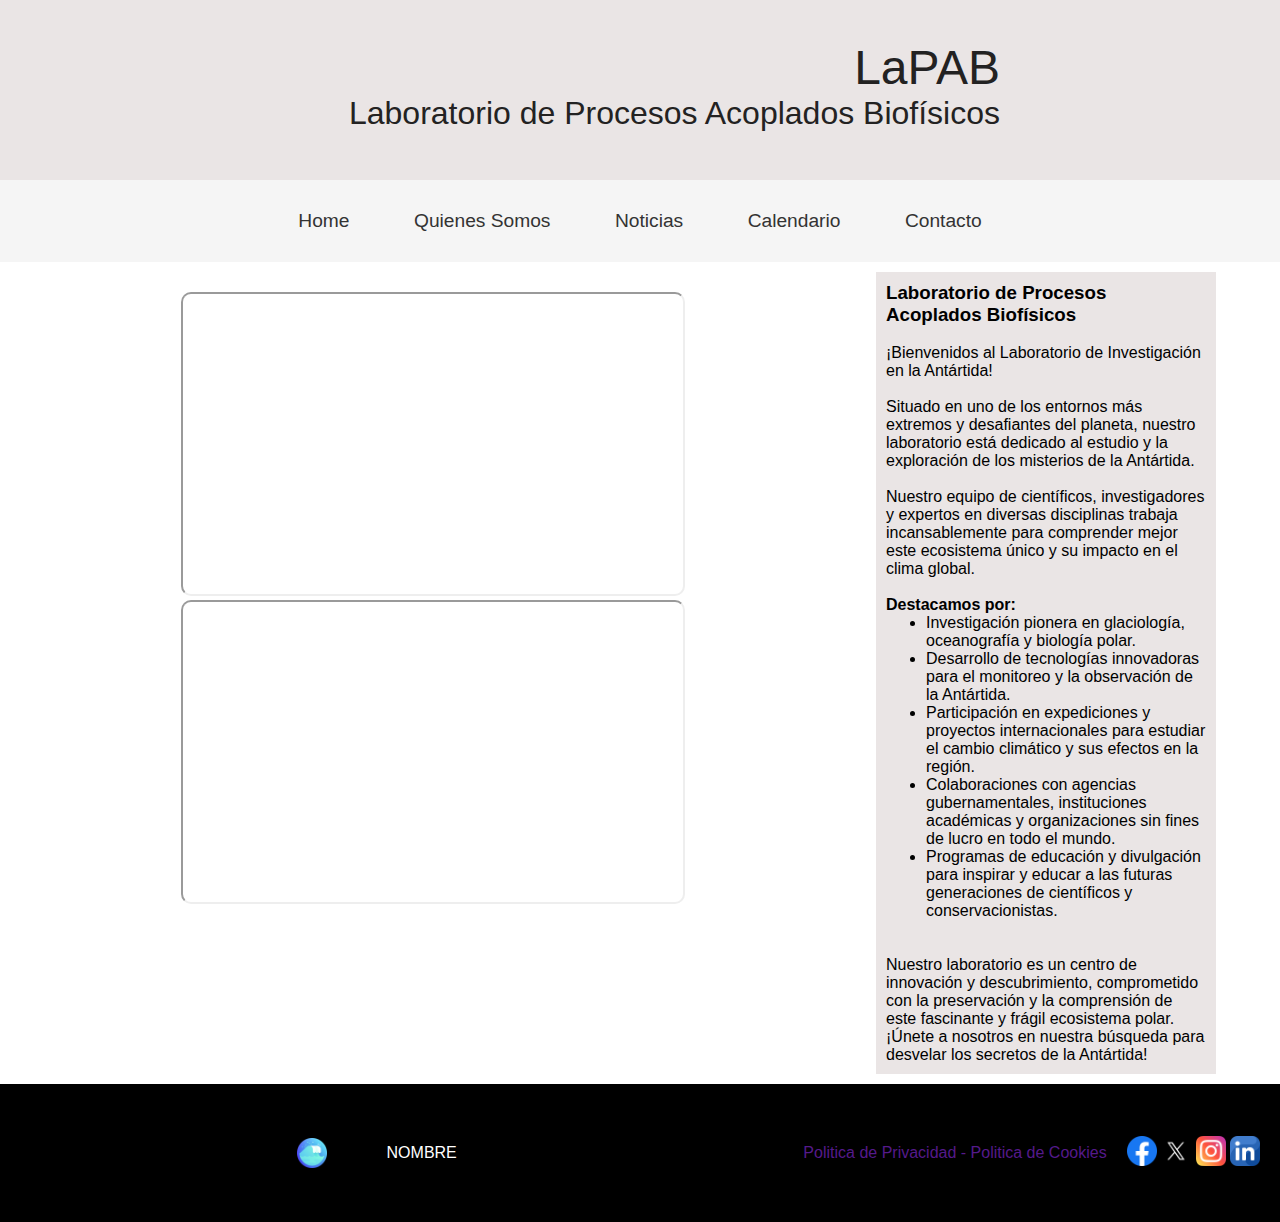
==== index.html @ 365d5af1 "Actualización general -Javier" ====
<!DOCTYPE html>
<html lang="en">
    <head>
        <meta charset="UTF-8">
        <meta name="viewport" content="width=device-width, initial-scale=1.0">
        <title>LaPAB</title>
        <link rel="stylesheet" href="style.css" type="text/css">
        <script src="js/script.js"></script>
    </head>

    <!--- HEADER (CABECERA DE LA PÁGINA)-->
    <header>
        <h1>LaPAB</h1>
        <h2>Laboratorio de Procesos Acoplados Biofísicos</h2> 
    </header>

   <!--- NAV (MENÚ PRINCIPAL)-->
   <nav>
    <ul>
        <a href="index.html"> <li> Home </li> </a>
        <li><a href="quienes-somos.html" style="text-decoration:none;"> Quienes Somos </a>
            <ul>
                <a href="equipo.html"><li> Equipo </li></a>
                <a href="proyectos.html"><li> Investigación </li></a>
                <a href="equipo.html"><li> Colaboradores </li></a>
            </ul>
        </li>
        
        <a href="noticias.html">
            <li> Noticias </li>
        </a>
        
        <a href="calendario.html">
            <li> Calendario </li>
        </a>
        <a href="contacto.html">
            <li> Contacto </li>
        </a>
    </ul>
</nav>
    
    

<!--- BODY (CUERPO DE LA PÁGINA)-->
<body class="body-index">
    
    <section>
        <!-- <div class="table">
            <h2>Calendario de eventos</h2>
            <table class="table">
                <thead>
                    <tr>
                    <th>Fecha</th>
                    <th>Evento</th>
                    <th>Lugar</th>
                    </tr>
                </thead>
                <tbody>
                    <tr>
                    <td>9 – 11 Abril</td>
                    <td>Workshop Marine Heit Weight (Olas de Calor Marinas)</td>
                    <td>Concepción</td>
                    </tr>
                    <tr>
                    <td>27 - 31 Mayo</td>
                    <td>Congreso de Ciencias del Mar</td>
                    <td>Concepción</td>
                    </tr>
                    <tr>
                    <td>19 - 23 Agosto</td>
                    <td><a href="https://scar.org/">SCAR Scientific Committee on Antarctic Research</a></td>
                    <td>Pucón</td>
                    </tr>
                </tbody>
                <table>
            </div> -->
            <div class="maps">
            <iframe src="https://www.google.com/maps/embed?pb=!1m18!1m12!1m3!1d102198.27342659904!2d-73.18893339074833!3d-36.82580292837229!2m3!1f0!2f0!3f0!3m2!1i1024!2i768!4f13.1!3m3!1m2!1s0x9669b5cdd2bbc63b%3A0x44cb37b752212698!2zQ29uY2VwY2nDs24sIELDrW8gQsOtbywgQ2hpbGU!5e0!3m2!1ses!2ses!4v1713775923400!5m2!1ses!2ses" allowfullscreen="" loading="lazy" referrerpolicy="no-referrer-when-downgrade"></iframe>
            <iframe src="https://www.google.com/maps/embed?pb=!1m18!1m12!1m3!1d49413.52386374597!2d-72.00037989777486!3d-39.28042034078509!2m3!1f0!2f0!3f0!3m2!1i1024!2i768!4f13.1!3m3!1m2!1s0x96147f42351988d1%3A0x3c5c238b02dc5935!2zUHVjb24sIFB1Y8OzbiwgQXJhdWNhbsOtYSwgQ2hpbGU!5e0!3m2!1ses!2ses!4v1713775904170!5m2!1ses!2ses" allowfullscreen="" loading="lazy" referrerpolicy="no-referrer-when-downgrade"></iframe>
            </div>
    </section>

    <aside>
        <h3>Laboratorio de Procesos Acoplados Biofísicos</h3>
        <br><span>¡Bienvenidos al Laboratorio de Investigación en la Antártida!
        <br><br>Situado en uno de los entornos más extremos y desafiantes del planeta, nuestro laboratorio está dedicado al estudio y la exploración de los misterios de la Antártida.
        <br><br>Nuestro equipo de científicos, investigadores y expertos en diversas disciplinas trabaja incansablemente para comprender mejor este ecosistema único y su impacto en el clima global.
        <br><br><strong>Destacamos por:</strong>
        <ul>
            <li>Investigación pionera en glaciología, oceanografía y biología polar.</li>
            <li>Desarrollo de tecnologías innovadoras para el monitoreo y la observación de la Antártida.</li>
            <li>Participación en expediciones y proyectos internacionales para estudiar el cambio climático y sus efectos en la región.</li>
            <li>Colaboraciones con agencias gubernamentales, instituciones académicas y organizaciones sin fines de lucro en todo el mundo.</li>
            <li>Programas de educación y divulgación para inspirar y educar a las futuras generaciones de científicos y conservacionistas.</li>
        </ul>
        <br><br>Nuestro laboratorio es un centro de innovación y descubrimiento, comprometido con la preservación 
        y la comprensión de este fascinante y frágil ecosistema polar. ¡Únete a nosotros en nuestra búsqueda para desvelar los secretos de la Antártida!</span>
    </aside>
</body>

    

    <!--- FOOTER (PIE DE PÁGINA)-->
    <footer>
        <div class="footer-logo">
            <img src="img/iconos footer/wave_4790145.png" alt="Logo"> 
            <p>NOMBRE</p>
        </div>
        <div class="footer-links">
            <a href="">Politica de Privacidad -</a>
            <a href="">Politica de Cookies</a>
        </div>
        <div class="footer-social">
            <a href=""><img src="img/iconos footer/facebook_5968764.png" alt="Facebook"></a>
            <a href=""><img src="img/iconos footer/twitter_5969020.png" alt="Twitter"></a>
            <a href=""><img src="img/iconos footer/instagram_2111463.png" alt="Instagram"></a>
            <a href=""><img src="img/iconos footer/linkedin_2504923.png" alt="LinkedIn"></a>
        </div>
    </footer>
</html>
---- style.css ----
*{
    font-family: "Roboto", sans-serif;
}
@import url('https://fonts.googleapis.com/css2?family=Roboto:ital,wght@0,100;0,300;0,400;0,500;0,700;0,900;1,100;1,300;1,400;1,500;1,700;1,900&display=swap');

a {
    text-decoration: none;
}

.titulo{
    color: white;
}
body{
    margin: 0;
    text-align: center;
}

body *{
    margin: auto;
}

body p{
    margin:50px;
}

.entrada p{
    margin:5px;
    background-color: rgba(255, 255, 255, 0.5);
    text-align: center;
}



header {
    font-family: "Roboto", sans-serif;
    text-align: right;
    min-height: 100px;
    padding: 40px;
    background-color: rgb(234, 229, 229)
    /* background-image: url(img/noticias-img/foca.jpg);
    background-attachment: fixed;
    background-repeat: no-repeat;
    background-size: 100% 100%; */
}

header h1, header h2, header h3{
    margin-right: 20%;
    color: rgb(35, 34, 34);
}

header h1{
    font-weight: 300;
    font-size: 3em;
}

header h2{
    font-weight: 250;
    font-size: 2em;
}

nav {
    background-color: #f5f5f5; /* Color de fondo principal - neutro */
    text-align: center;
    width: 100%;
    position: relative;
    bottom: 0;
    font-family: Arial, sans-serif; /* Fuente neutral */
    position: sticky;
    top: 0;
}

nav ul {
    list-style-type: none;
    margin: 0;
    padding: 0;
}

nav ul li {
    padding: 10px;
    display: inline-block;
    margin: 20px;
    font-size: 1.2em; /* Aumento de tamaño de fuente */
    color: #333; /* Color de texto - neutro */
    position: relative;
    transition: all 0.3s ease; /* Transición suave */
}

nav ul li a {
    text-decoration: none;
    color: inherit; /* Hereda el color del padre */
}

nav ul li:hover {
    font-size: 1.3em; /* Tamaño de fuente aumentado en hover */
    background-color: #ddd; /* Color de fondo en hover - neutro */
}

nav ul li ul {
    display: none;
    position: absolute;
    background-color: #f0f0f0; /* Color de fondo del submenú - neutro */
    padding: 10px 0; /* Espacio interno del submenú */
    border-radius: 0 0 5px 5px; /* Bordes redondeados en la parte inferior */
}

nav ul li ul li, nav ul li ul li:hover {
    font-size: 1em; /* Tamaño de fuente del submenú */
    margin: 2px 0px 2px 0px;
}

nav ul li:hover ul {
    display: block
}


.img-noticias{
    background-image: url(../img/noticias-img/fondo-noticias.jpeg);
    background-size: cover;
    background-attachment: fixed;
    background-repeat: no-repeat;
}



.body-index{
    background-image: url(img/sea-blue-sky-background.jpg);
    background-size: cover;
    background-attachment: fixed;
    background-repeat: no-repeat;
}

.body-index aside {
    text-align: left;
    list-style-type: circle;
    background-color:  rgba(255, 255, 255, 0.5);
    float: right;
    margin: 10px;
    margin-right: 5%;
    padding: 10px;
    vertical-align: top;
    width: 25%;
    background-color:rgb(234, 229, 229);
}

.body-index section{
    margin: 10px;
    width: 60%;
    display: inline-block;
    overflow: hidden;
}

section {
    background-color: rgba(255, 255, 255, 0.5);
    display: inline-block;
    width: 60%;
    margin: 10px;
    padding: 10px;
}



footer {
    background-color: black;
    color: white;
    padding: 10px;
    display: flex;
    justify-content: space-between;
    align-items: center;
    bottom: 0;
    width: 100%;
}
.footer-logo {
    display: flex;
    align-items: center;
}
.footer-logo img{
    max-width: 30px; 
    height: auto;
    margin-right: 10px;
}

.footer-links{
    margin: 0 10px;
    color: white;
    text-decoration: none;
}
.footer-social{
    margin-left: 10px;
    margin-right: 30px;
}
.footer-social a img{
    max-width: 30px;
    height: auto;
   
}




/*Página de calendario*/

.table{
    text-align: center;
    margin: auto;
    font-family: "Roboto", sans-serif;
}

.table h2{
    font-size: 48px;
}

.table table {
    width: 100%;
    border-collapse: collapse;
    margin-bottom: 50px;
    height: 200px;
    width: 800px;
  }
.table th, td {
    border: 1px solid black;
    padding: 12px;
    font-size: 16px;
    text-align: center;
  }
.table  th {
    background-color: rgba(15, 24, 41, 0.904);
    color: white;
    font-size: 22px;
  }

.table a{
    color: black;
}

.table a:hover{
    color: rgba(15, 24, 41, 0.904);
}

.maps{
    display: inline-block;
    justify-content: center;
    margin-top: 10px;
    margin-bottom: 40px;
  }

.maps iframe {
    height: 300px;
    width: 500px;
    border-radius: 10px;
  }


  @media (max-width: 800px) {

    aside{
        display: none; 
    }

    #div-2{
        width: 90vw; 
    }

    #div-3{
        min-width: 300px; 
    }

}
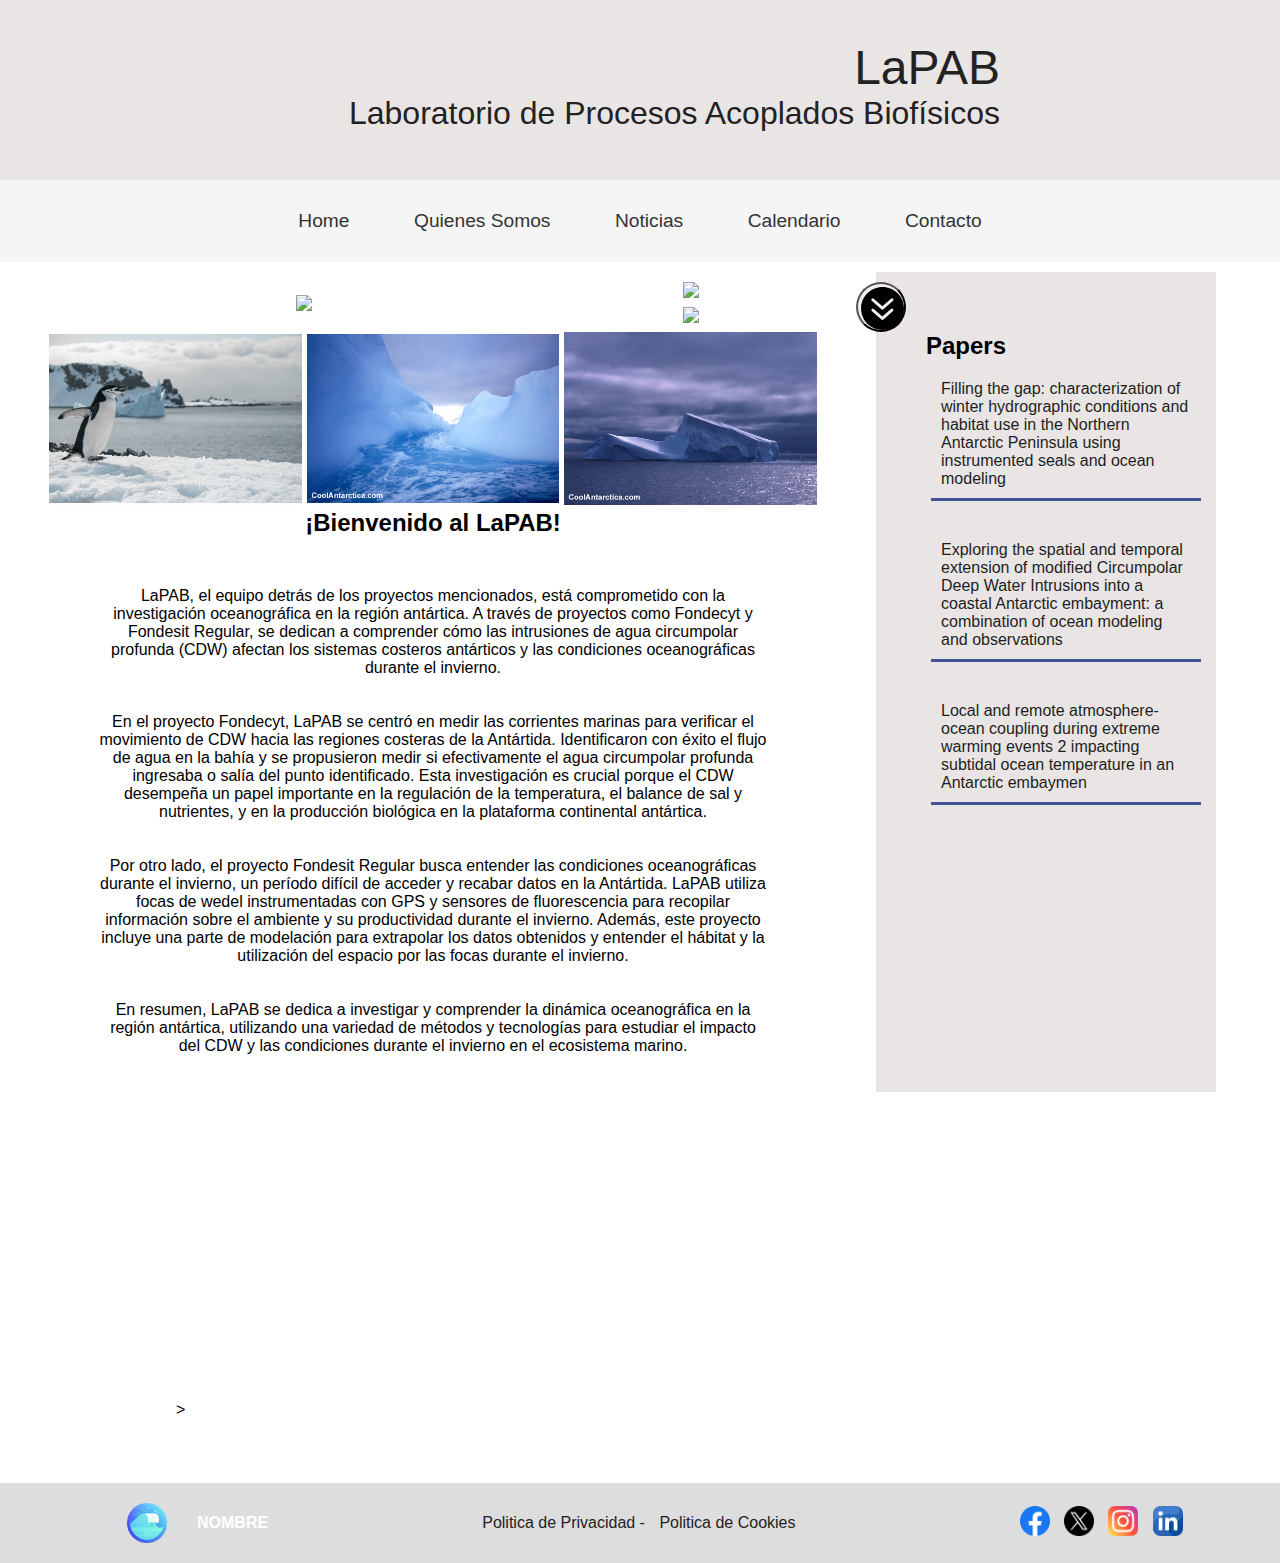
==== commit 0e7011be: "Update Javascript + galeria" ====
--- a/index.html
+++ b/index.html
@@ -6,6 +6,7 @@
         <title>LaPAB</title>
         <link rel="stylesheet" href="style.css" type="text/css">
         <script src="js/script.js"></script>
+        <link rel="shortcut icon" href="img/iconos footer/wave_4790145.png" type="image/x-icon">
     </head>
 
     <!--- HEADER (CABECERA DE LA PÁGINA)-->
@@ -44,58 +45,60 @@
 <!--- BODY (CUERPO DE LA PÁGINA)-->
 <body class="body-index">
     
-    <section>
-        <!-- <div class="table">
-            <h2>Calendario de eventos</h2>
-            <table class="table">
-                <thead>
-                    <tr>
-                    <th>Fecha</th>
-                    <th>Evento</th>
-                    <th>Lugar</th>
-                    </tr>
-                </thead>
-                <tbody>
-                    <tr>
-                    <td>9 – 11 Abril</td>
-                    <td>Workshop Marine Heit Weight (Olas de Calor Marinas)</td>
-                    <td>Concepción</td>
-                    </tr>
-                    <tr>
-                    <td>27 - 31 Mayo</td>
-                    <td>Congreso de Ciencias del Mar</td>
-                    <td>Concepción</td>
-                    </tr>
-                    <tr>
-                    <td>19 - 23 Agosto</td>
-                    <td><a href="https://scar.org/">SCAR Scientific Committee on Antarctic Research</a></td>
-                    <td>Pucón</td>
-                    </tr>
-                </tbody>
-                <table>
-            </div> -->
+    <section id="main-sec">
+        <div>
+            
+
+            <div id="grid-container">
+                <div class="large"><img src="img/noticias-img/Científicos-Antartica.png"></div>
+                <div><img src="img/antartica-1.jpg"></div>
+                <div><img src="img/antartica-2.jpg"></div>
+                <div><img src="img/antartica-3.jpg"></div>
+                <div><img src="img/antartica-4.jpg"></div>
+                <div><img src="img/antartica-5.jpg"></div>
+            </div>
+
+
+            <h2>¡Bienvenido al LaPAB!</h2>
+            <p>
+                LaPAB, el equipo detrás de los proyectos mencionados, está comprometido con la investigación oceanográfica en la región antártica. A través de proyectos como Fondecyt y Fondesit Regular, se dedican a comprender cómo las intrusiones de agua circumpolar profunda (CDW) afectan los sistemas costeros antárticos y las condiciones oceanográficas durante el invierno.
+                <br><br><br>
+                En el proyecto Fondecyt, LaPAB se centró en medir las corrientes marinas para verificar el movimiento de CDW hacia las regiones costeras de la Antártida. Identificaron con éxito el flujo de agua en la bahía y se propusieron medir si efectivamente el agua circumpolar profunda ingresaba o salía del punto identificado. Esta investigación es crucial porque el CDW desempeña un papel importante en la regulación de la temperatura, el balance de sal y nutrientes, y en la producción biológica en la plataforma continental antártica.
+                <br><br><br>
+                Por otro lado, el proyecto Fondesit Regular busca entender las condiciones oceanográficas durante el invierno, un período difícil de acceder y recabar datos en la Antártida. LaPAB utiliza focas de wedel instrumentadas con GPS y sensores de fluorescencia para recopilar información sobre el ambiente y su productividad durante el invierno. Además, este proyecto incluye una parte de modelación para extrapolar los datos obtenidos y entender el hábitat y la utilización del espacio por las focas durante el invierno.
+                <br><br><br>
+                En resumen, LaPAB se dedica a investigar y comprender la dinámica oceanográfica en la región antártica, utilizando una variedad de métodos y tecnologías para estudiar el impacto del CDW y las condiciones durante el invierno en el ecosistema marino. 
+            </p>
+        </div>>
             <div class="maps">
-            <iframe src="https://www.google.com/maps/embed?pb=!1m18!1m12!1m3!1d102198.27342659904!2d-73.18893339074833!3d-36.82580292837229!2m3!1f0!2f0!3f0!3m2!1i1024!2i768!4f13.1!3m3!1m2!1s0x9669b5cdd2bbc63b%3A0x44cb37b752212698!2zQ29uY2VwY2nDs24sIELDrW8gQsOtbywgQ2hpbGU!5e0!3m2!1ses!2ses!4v1713775923400!5m2!1ses!2ses" allowfullscreen="" loading="lazy" referrerpolicy="no-referrer-when-downgrade"></iframe>
-            <iframe src="https://www.google.com/maps/embed?pb=!1m18!1m12!1m3!1d49413.52386374597!2d-72.00037989777486!3d-39.28042034078509!2m3!1f0!2f0!3f0!3m2!1i1024!2i768!4f13.1!3m3!1m2!1s0x96147f42351988d1%3A0x3c5c238b02dc5935!2zUHVjb24sIFB1Y8OzbiwgQXJhdWNhbsOtYSwgQ2hpbGU!5e0!3m2!1ses!2ses!4v1713775904170!5m2!1ses!2ses" allowfullscreen="" loading="lazy" referrerpolicy="no-referrer-when-downgrade"></iframe>
+                <iframe src="https://www.google.com/maps/embed?pb=!1m24!1m12!1m3!1d6127.770297806112!2d-73.24916250176808!3d-39.83199264526274!2m3!1f0!2f0!3f0!3m2!1i1024!2i768!4f13.1!4m9!3e2!4m3!3m2!1d-39.832808299999996!2d-73.24437739999999!4m3!3m2!1d-39.8329236!2d-73.2450855!5e0!3m2!1ses!2scl!4v1714001744745!5m2!1ses!2scl" width="600" height="450" style="border:0;" allowfullscreen="" loading="lazy" referrerpolicy="no-referrer-when-downgrade"></iframe>
+            
             </div>
     </section>
 
     <aside>
-        <h3>Laboratorio de Procesos Acoplados Biofísicos</h3>
-        <br><span>¡Bienvenidos al Laboratorio de Investigación en la Antártida!
-        <br><br>Situado en uno de los entornos más extremos y desafiantes del planeta, nuestro laboratorio está dedicado al estudio y la exploración de los misterios de la Antártida.
-        <br><br>Nuestro equipo de científicos, investigadores y expertos en diversas disciplinas trabaja incansablemente para comprender mejor este ecosistema único y su impacto en el clima global.
-        <br><br><strong>Destacamos por:</strong>
-        <ul>
-            <li>Investigación pionera en glaciología, oceanografía y biología polar.</li>
-            <li>Desarrollo de tecnologías innovadoras para el monitoreo y la observación de la Antártida.</li>
-            <li>Participación en expediciones y proyectos internacionales para estudiar el cambio climático y sus efectos en la región.</li>
-            <li>Colaboraciones con agencias gubernamentales, instituciones académicas y organizaciones sin fines de lucro en todo el mundo.</li>
-            <li>Programas de educación y divulgación para inspirar y educar a las futuras generaciones de científicos y conservacionistas.</li>
+        
+        <button id="button-show" > </button>
+        <div id="mostrar" style="display:inline-block">
+            
+        
+        
+    
+        
+        <ul class="papers">
+            <h2>Papers</h2>
+            <li><a href="papers/abstract2017_INI_eng.pdf"> Filling the gap: characterization of winter hydrographic 
+                conditions and habitat use in the Northern Antarctic Peninsula 
+                using instrumented seals and ocean modeling </a></li>
+            <li><a href="papers/Abstract_REG_eng_Pinones.pdf"> Exploring the spatial and temporal extension of modified Circumpolar 
+                Deep Water Intrusions into a coastal Antarctic embayment: a 
+                combination of ocean modeling and observations </a></li>
+            <li><a href="papers/SubT_vers_10March24.pdf"> Local and remote atmosphere-ocean coupling during extreme warming events 
+                2 impacting subtidal ocean temperature in an Antarctic embaymen </a></li>
         </ul>
-        <br><br>Nuestro laboratorio es un centro de innovación y descubrimiento, comprometido con la preservación 
-        y la comprensión de este fascinante y frágil ecosistema polar. ¡Únete a nosotros en nuestra búsqueda para desvelar los secretos de la Antártida!</span>
+        </div>
     </aside>
+    
 </body>
 
     
--- a/style.css
+++ b/style.css
@@ -7,6 +7,10 @@
     text-decoration: none;
 }
 
+a:hover{
+    color: rgb(155, 153, 153);
+}
+
 .titulo{
     color: white;
 }
@@ -21,6 +25,23 @@
 
 body p{
     margin:50px;
+}
+
+
+#button-show{
+    text-align: center;
+    border-radius: 90px;
+    margin:auto;
+    width: 50px;
+    height: 50px;
+    background-image: url(img/icon/down-arrow.svg);
+    background-size: cover;
+    background-repeat: no-repeat;
+    background-color: rgb(245, 240, 240);
+    float: left;
+    position: relative;
+    right: 30px;
+ 
 }
 
 .entrada p{
@@ -29,7 +50,42 @@
     text-align: center;
 }
 
-
+#grid-container {
+    display: grid;
+    grid-template-columns: repeat(3, 1fr);
+    grid-template-rows: repeat(3, auto);
+    grid-gap: 5px;
+    overflow: hidden;
+}
+
+#grid-container div {
+    background-color: #fffdfd;
+    text-align: center;
+    color: black;
+}
+
+#grid-container div img{
+    transition: all 0.5s ease 0s;
+}
+
+#grid-container:hover div img{
+    opacity: 0.7;
+   
+}
+
+#grid-container div img:hover{
+    transform: scale(1.1);
+    opacity: 1;
+}
+
+.large {
+    grid-column: span 2;
+    grid-row: span 2;
+}
+
+.large img{
+    height: 100%;
+}
 
 header {
     font-family: "Roboto", sans-serif;
@@ -49,14 +105,33 @@
 }
 
 header h1{
-    font-weight: 300;
+    font-weight: 250;
     font-size: 3em;
 }
 
 header h2{
-    font-weight: 250;
+    font-weight: 200;
     font-size: 2em;
 }
+
+img{
+    max-width: 100%;
+}
+
+.maps{
+    display: inline-block;
+    justify-content: center;
+    margin-top: 10px;
+    margin-bottom: 40px;
+  }
+
+iframe, .maps iframe {
+    height: 300px;
+    width: 500px;
+    border-radius: 10px;
+    max-width: 100%;
+}
+
 
 nav {
     background-color: #f5f5f5; /* Color de fondo principal - neutro */
@@ -130,7 +205,7 @@
 }
 
 .body-index aside {
-    text-align: left;
+
     list-style-type: circle;
     background-color:  rgba(255, 255, 255, 0.5);
     float: right;
@@ -138,7 +213,9 @@
     margin-right: 5%;
     padding: 10px;
     vertical-align: top;
-    width: 25%;
+    max-width: 25%;
+    min-height: 800px;
+    width: auto;
     background-color:rgb(234, 229, 229);
 }
 
@@ -157,44 +234,60 @@
     padding: 10px;
 }
 
-
-
+section#main-sec{
+    width: 60%;
+    max-width: 1000px;
+    background-color: rgba(255, 255, 255, 0.8);
+}
+
+
+/* Estilos del footer */
 footer {
-    background-color: black;
-    color: white;
-    padding: 10px;
+    background-color: #ddd; /* Color de fondo en hover - neutro */
+    color: #fff; /* Texto en color blanco */
+    padding: 20px; /* Aumentado el relleno para más espacio */
     display: flex;
     justify-content: space-between;
     align-items: center;
-    bottom: 0;
     width: 100%;
 }
+
+/* Estilos del logo en el footer */
 .footer-logo {
     display: flex;
     align-items: center;
 }
-.footer-logo img{
-    max-width: 30px; 
+
+.footer-logo img {
+    max-width: 40px;
     height: auto;
+    margin-right: 30px;
+}
+
+.footer-logo p {
+    margin: 0;
+    font-weight: bold; 
+    font-size: 16px;
+}
+
+.footer-links a {
+    color: rgb(35, 34, 34);
+    text-decoration: none;
     margin-right: 10px;
 }
 
-.footer-links{
-    margin: 0 10px;
-    color: white;
-    text-decoration: none;
-}
-.footer-social{
-    margin-left: 10px;
-    margin-right: 30px;
-}
-.footer-social a img{
+.footer-social {
+    margin: auto; 
+}
+
+.footer-social a {
+    margin-right: 10px;
+}
+
+.footer-social a img {
     max-width: 30px;
     height: auto;
-   
-}
-
-
+}
 
 
 /*Página de calendario*/
@@ -236,19 +329,31 @@
     color: rgba(15, 24, 41, 0.904);
 }
 
-.maps{
-    display: inline-block;
-    justify-content: center;
-    margin-top: 10px;
-    margin-bottom: 40px;
-  }
-
-.maps iframe {
-    height: 300px;
-    width: 500px;
-    border-radius: 10px;
-  }
-
+
+
+.papers{
+    display: block;
+    list-style-type: none;
+    text-align: left;
+}
+
+
+.papers li{
+    border-bottom: 3px solid rgb(67, 83, 147);
+    padding: 10px;
+    margin: 10px 5px 30px;
+    
+}
+
+.papers li a{
+    text-decoration: none;
+    color: rgb(29, 30, 30);
+}
+
+.papers li a:hover{
+    text-decoration: none;
+    color: rgb(107, 107, 107);
+}
 
   @media (max-width: 800px) {
 
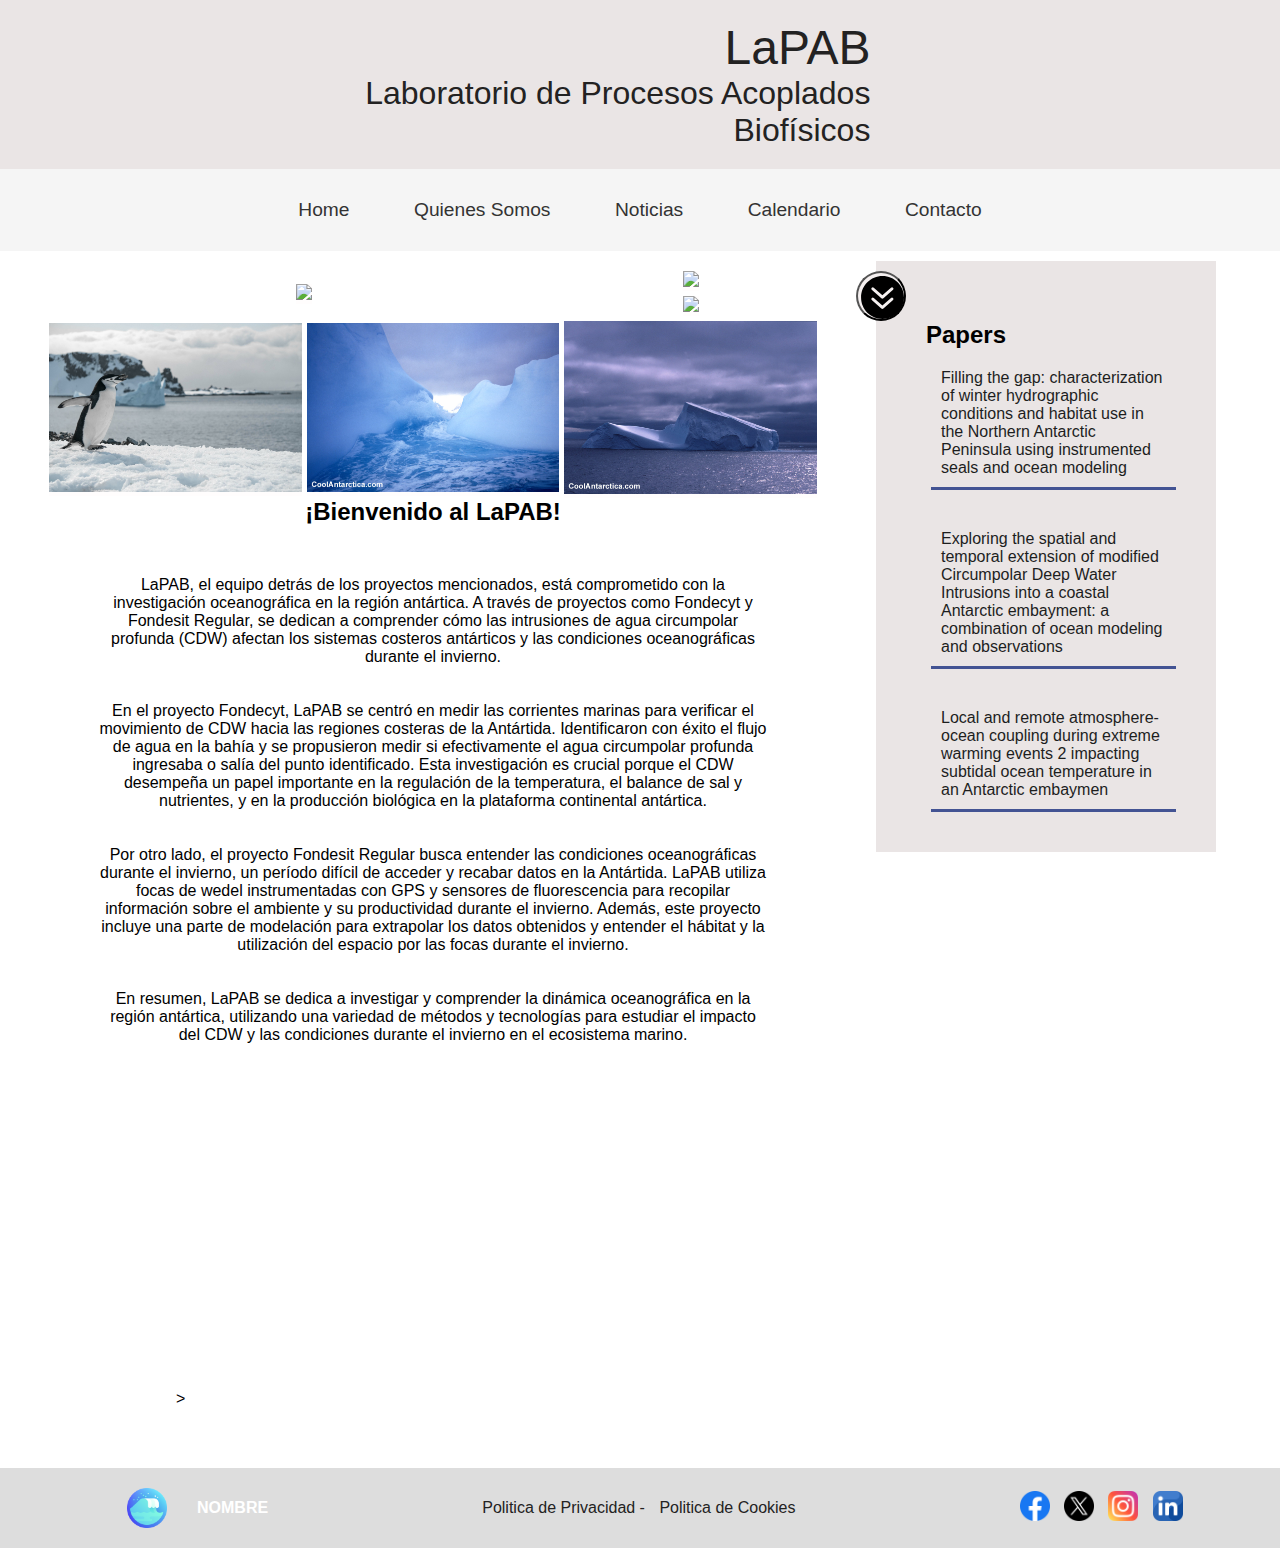
==== commit 5d6dc388: "update" ====
--- a/index.html
+++ b/index.html
@@ -17,6 +17,7 @@
 
    <!--- NAV (MENÚ PRINCIPAL)-->
    <nav>
+
     <ul>
         <a href="index.html"> <li> Home </li> </a>
         <li><a href="quienes-somos.html" style="text-decoration:none;"> Quienes Somos </a>
@@ -37,6 +38,7 @@
         <a href="contacto.html">
             <li> Contacto </li>
         </a>
+
     </ul>
 </nav>
     
@@ -82,9 +84,6 @@
         <div id="mostrar" style="display:inline-block">
             
         
-        
-    
-        
         <ul class="papers">
             <h2>Papers</h2>
             <li><a href="papers/abstract2017_INI_eng.pdf"> Filling the gap: characterization of winter hydrographic 
--- a/style.css
+++ b/style.css
@@ -91,7 +91,7 @@
     font-family: "Roboto", sans-serif;
     text-align: right;
     min-height: 100px;
-    padding: 40px;
+    padding: 20px 20vw 20px;
     background-color: rgb(234, 229, 229)
     /* background-image: url(img/noticias-img/foca.jpg);
     background-attachment: fixed;
@@ -168,6 +168,7 @@
 nav ul li:hover {
     font-size: 1.3em; /* Tamaño de fuente aumentado en hover */
     background-color: #ddd; /* Color de fondo en hover - neutro */
+    border-radius: 20px;
 }
 
 nav ul li ul {
@@ -205,7 +206,11 @@
 }
 
 .body-index aside {
-
+<<<<<<< HEAD
+    position: sticky;
+    top: 0;
+=======
+>>>>>>> master
     list-style-type: circle;
     background-color:  rgba(255, 255, 255, 0.5);
     float: right;
@@ -214,7 +219,7 @@
     padding: 10px;
     vertical-align: top;
     max-width: 25%;
-    min-height: 800px;
+    height: auto;
     width: auto;
     background-color:rgb(234, 229, 229);
 }
@@ -223,7 +228,6 @@
     margin: 10px;
     width: 60%;
     display: inline-block;
-    overflow: hidden;
 }
 
 section {
@@ -232,13 +236,10 @@
     width: 60%;
     margin: 10px;
     padding: 10px;
-}
-
-section#main-sec{
-    width: 60%;
     max-width: 1000px;
     background-color: rgba(255, 255, 255, 0.8);
 }
+
 
 
 /* Estilos del footer */
@@ -289,54 +290,12 @@
     height: auto;
 }
 
-
-/*Página de calendario*/
-
-.table{
-    text-align: center;
-    margin: auto;
-    font-family: "Roboto", sans-serif;
-}
-
-.table h2{
-    font-size: 48px;
-}
-
-.table table {
-    width: 100%;
-    border-collapse: collapse;
-    margin-bottom: 50px;
-    height: 200px;
-    width: 800px;
-  }
-.table th, td {
-    border: 1px solid black;
-    padding: 12px;
-    font-size: 16px;
-    text-align: center;
-  }
-.table  th {
-    background-color: rgba(15, 24, 41, 0.904);
-    color: white;
-    font-size: 22px;
-  }
-
-.table a{
-    color: black;
-}
-
-.table a:hover{
-    color: rgba(15, 24, 41, 0.904);
-}
-
-
-
 .papers{
     display: block;
     list-style-type: none;
     text-align: left;
-}
-
+    padding-right: 25px;
+}
 
 .papers li{
     border-bottom: 3px solid rgb(67, 83, 147);
@@ -355,18 +314,63 @@
     color: rgb(107, 107, 107);
 }
 
-  @media (max-width: 800px) {
+.ocultar-big-screen{
+    display: none;
+}
+
+
+/* CUANDO EL ANCHO DE LA PANTALLA BAJA DE 800 PÍXELES DE ANCHO*/
+@media (max-width: 800px) {
+
+    
 
     aside{
-        display: none; 
-    }
-
-    #div-2{
-        width: 90vw; 
-    }
-
-    #div-3{
-        min-width: 300px; 
-    }
+        display: none;
+    }
+
+    aside.papers li{
+        display: inline; 
+       
+    }
+
+    .body-index section{
+        width: 90%;
+        display: block;
+        margin: 3%;
+    }
+
+    #grid-container:hover div img{
+        opacity: 0.3;
+       
+    }
+
+    #grid-container div img:hover{
+        transform: scale(2.1);
+        opacity: 1;
+    }
+
+   
+
+    #main-sec p{
+        margin: 1%;
+    }
+
+    header{
+        padding: 20px 1% 20px 10%;
+    }
+
+    nav{
+        position: static;
+    }
+
+
+    .ocultar-big-screen{
+        display:inline-block;
+    }
+
+    .ocultar-small-screen{
+        display:none;
+    }
+
 
 }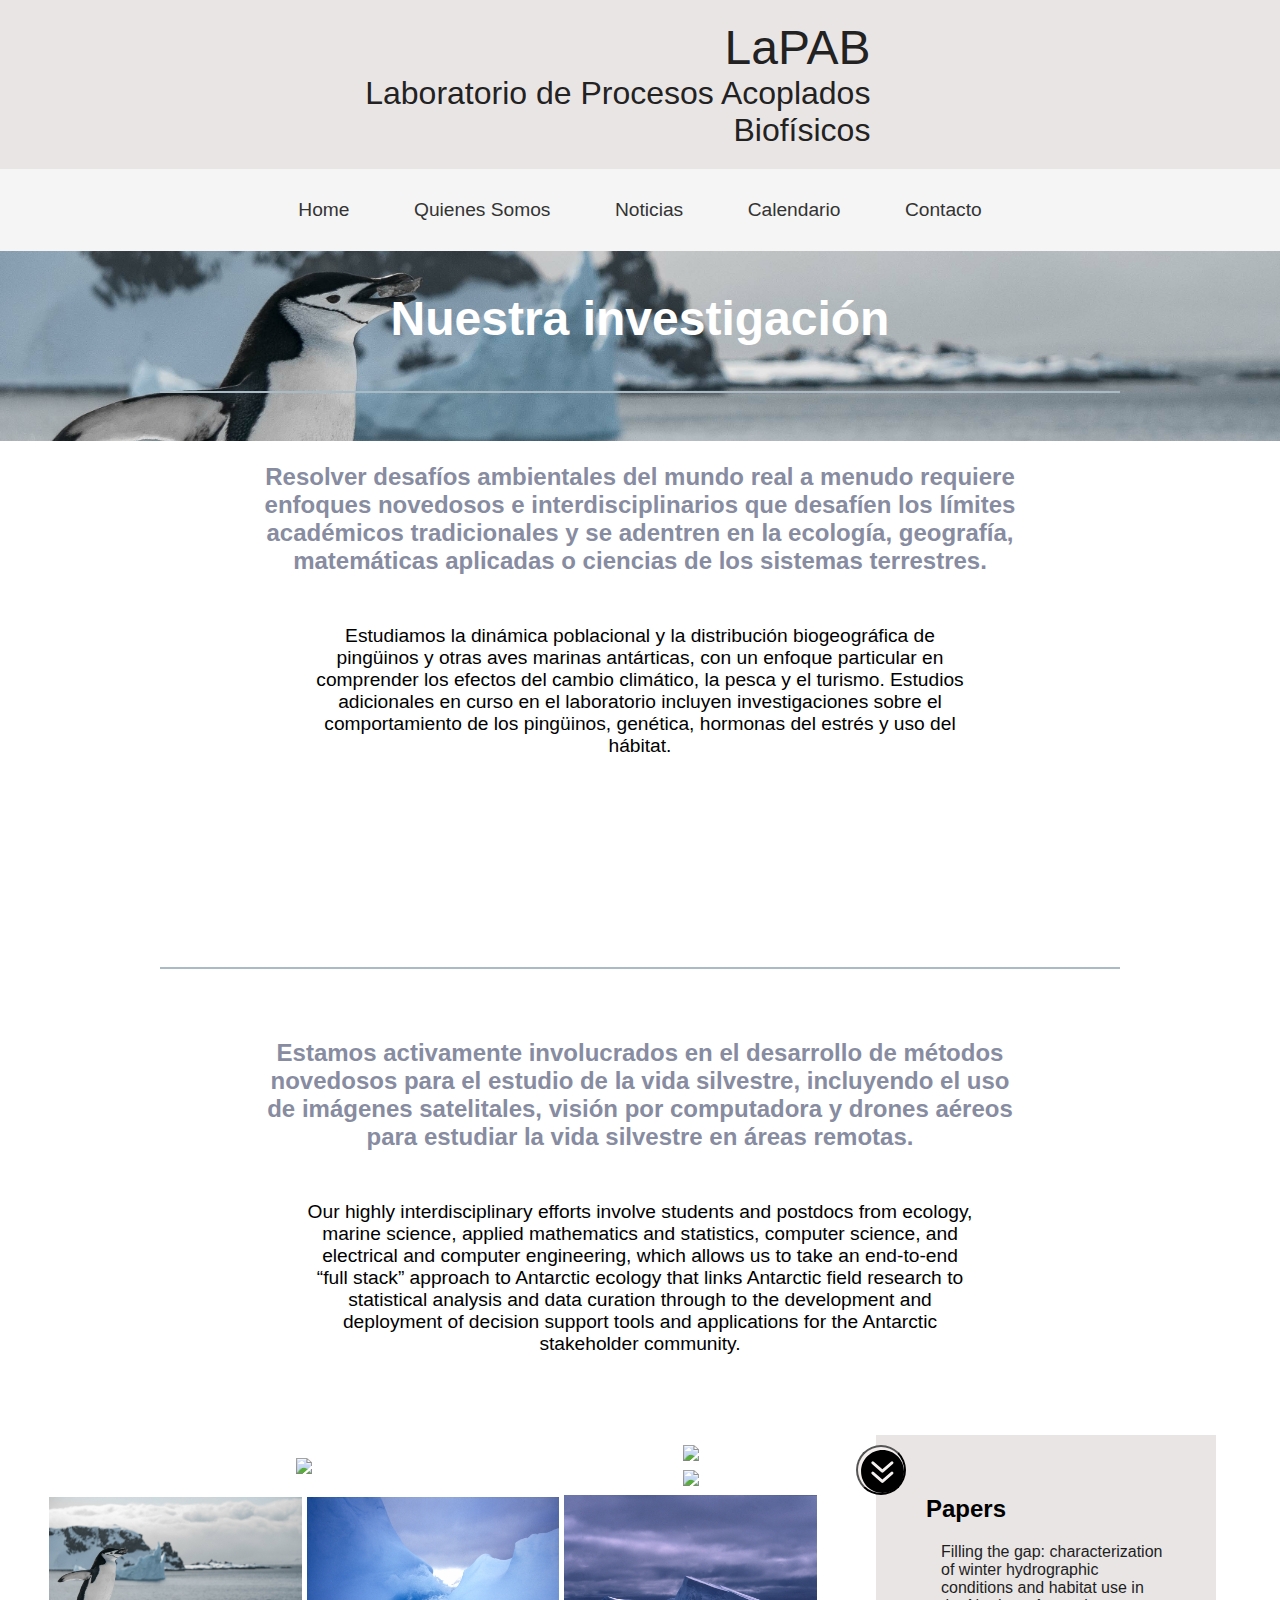
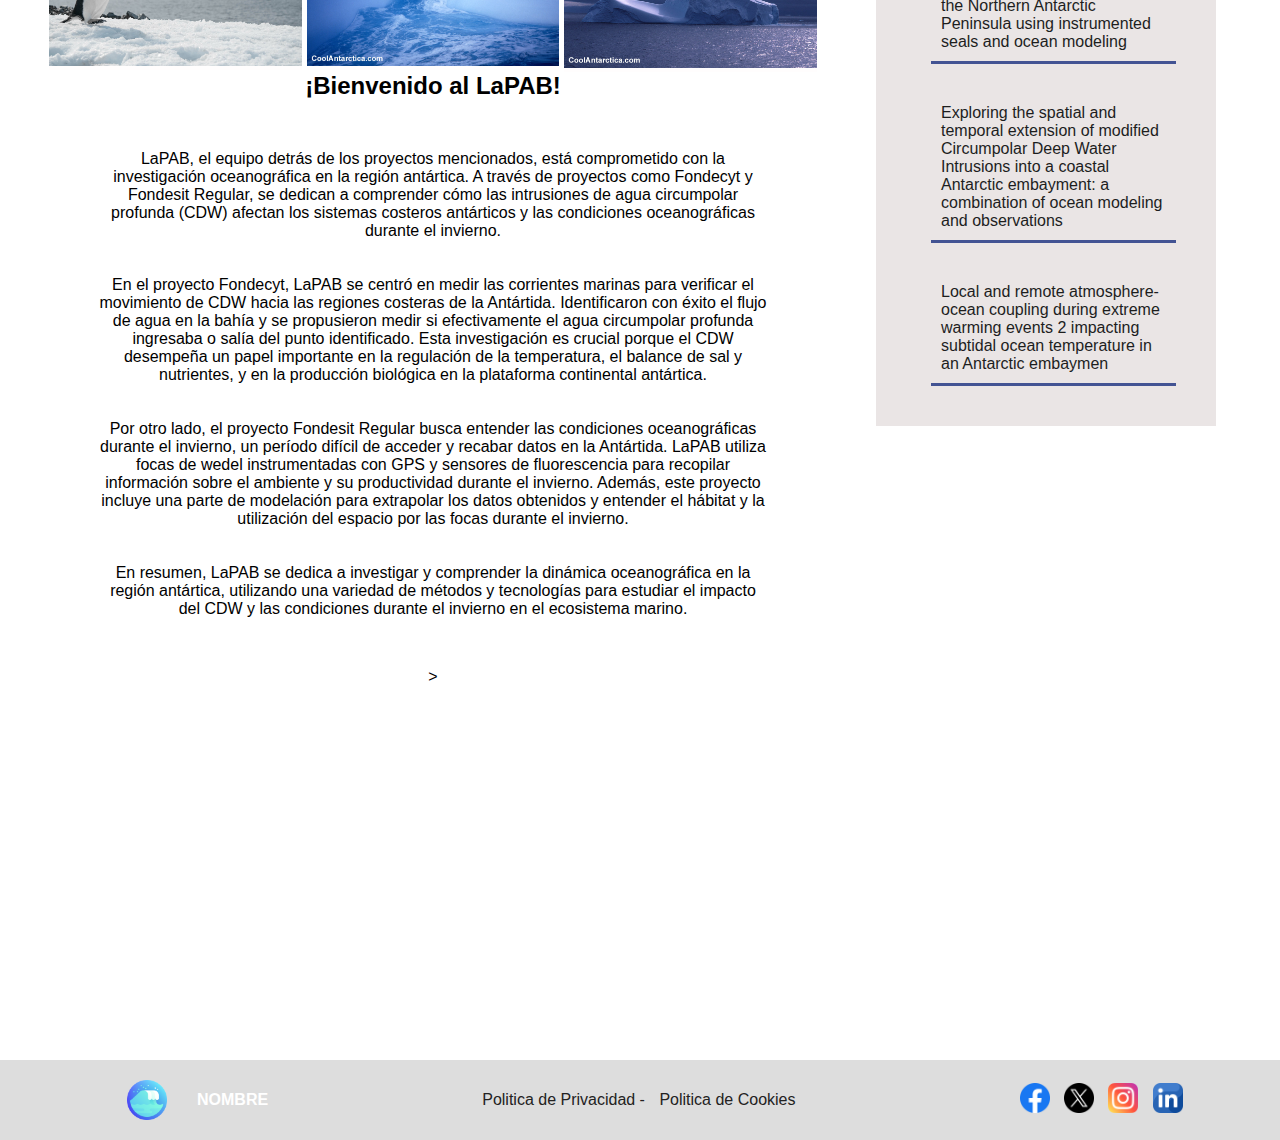
==== commit 92b73f89: "index update" ====
--- a/index.html
+++ b/index.html
@@ -47,6 +47,30 @@
 <!--- BODY (CUERPO DE LA PÁGINA)-->
 <body class="body-index">
     
+    
+    <div class="titular-section" >
+        <h2 style="background-image: url(img/antartica-3.jpg);"> Nuestra investigación </h2>
+        <div id="linea"></div>
+    </div>
+    <section class = "index-section" >
+        <h4> Resolver desafíos ambientales del mundo real a menudo requiere enfoques 
+            novedosos e interdisciplinarios que desafíen los límites académicos 
+            tradicionales y se adentren en la ecología, geografía, matemáticas aplicadas 
+            o ciencias de los sistemas terrestres.</h4>
+        <p>Estudiamos la dinámica poblacional y la distribución biogeográfica de pingüinos y otras aves marinas antárticas, con un enfoque particular en comprender los efectos del cambio climático, la pesca y el turismo. 
+            Estudios adicionales en curso en el laboratorio incluyen investigaciones sobre el comportamiento de los pingüinos, genética, hormonas del estrés y uso del hábitat.</p>
+    </section>
+
+    <div class="titular-section" >
+        <h2> Metodología de investigación </h2>
+        <div id="linea"></div>
+    </div>
+    <section class = "index-section" >
+        <h4> Estamos activamente involucrados en el desarrollo de métodos novedosos para el estudio de la vida silvestre, incluyendo el uso de imágenes satelitales, visión por computadora y drones aéreos para estudiar la vida silvestre en áreas remotas.</h4>
+        <p>Our highly interdisciplinary efforts involve students and postdocs from ecology, marine science, applied mathematics and statistics, computer science, and electrical and computer engineering, which allows us to take an end-to-end “full stack” approach to Antarctic ecology that links Antarctic field research to statistical analysis and data curation through to the development and deployment of decision support tools and applications for the Antarctic stakeholder community.</p>
+    </section>
+
+
     <section id="main-sec">
         <div>
             
@@ -72,10 +96,7 @@
                 En resumen, LaPAB se dedica a investigar y comprender la dinámica oceanográfica en la región antártica, utilizando una variedad de métodos y tecnologías para estudiar el impacto del CDW y las condiciones durante el invierno en el ecosistema marino. 
             </p>
         </div>>
-            <div class="maps">
-                <iframe src="https://www.google.com/maps/embed?pb=!1m24!1m12!1m3!1d6127.770297806112!2d-73.24916250176808!3d-39.83199264526274!2m3!1f0!2f0!3f0!3m2!1i1024!2i768!4f13.1!4m9!3e2!4m3!3m2!1d-39.832808299999996!2d-73.24437739999999!4m3!3m2!1d-39.8329236!2d-73.2450855!5e0!3m2!1ses!2scl!4v1714001744745!5m2!1ses!2scl" width="600" height="450" style="border:0;" allowfullscreen="" loading="lazy" referrerpolicy="no-referrer-when-downgrade"></iframe>
             
-            </div>
     </section>
 
     <aside>
@@ -86,18 +107,22 @@
         
         <ul class="papers">
             <h2>Papers</h2>
-            <li><a href="papers/abstract2017_INI_eng.pdf"> Filling the gap: characterization of winter hydrographic 
+            <li><a href="investigation/abstract2017_INI_eng.pdf"> Filling the gap: characterization of winter hydrographic 
                 conditions and habitat use in the Northern Antarctic Peninsula 
                 using instrumented seals and ocean modeling </a></li>
-            <li><a href="papers/Abstract_REG_eng_Pinones.pdf"> Exploring the spatial and temporal extension of modified Circumpolar 
+            <li><a href="investigation/Abstract_REG_eng_Pinones.pdf"> Exploring the spatial and temporal extension of modified Circumpolar 
                 Deep Water Intrusions into a coastal Antarctic embayment: a 
                 combination of ocean modeling and observations </a></li>
-            <li><a href="papers/SubT_vers_10March24.pdf"> Local and remote atmosphere-ocean coupling during extreme warming events 
+            <li><a href="investigation/SubT_vers_10March24.pdf"> Local and remote atmosphere-ocean coupling during extreme warming events 
                 2 impacting subtidal ocean temperature in an Antarctic embaymen </a></li>
         </ul>
         </div>
     </aside>
     
+
+    <div class="maps">
+        <iframe src="https://www.google.com/maps/embed?pb=!1m24!1m12!1m3!1d6127.770297806112!2d-73.24916250176808!3d-39.83199264526274!2m3!1f0!2f0!3f0!3m2!1i1024!2i768!4f13.1!4m9!3e2!4m3!3m2!1d-39.832808299999996!2d-73.24437739999999!4m3!3m2!1d-39.8329236!2d-73.2450855!5e0!3m2!1ses!2scl!4v1714001744745!5m2!1ses!2scl" width="600" height="450" style="border:0;" allowfullscreen="" loading="lazy" referrerpolicy="no-referrer-when-downgrade"></iframe>
+    </div>
 </body>
 
     
--- a/style.css
+++ b/style.css
@@ -199,18 +199,13 @@
 
 
 .body-index{
-    background-image: url(img/sea-blue-sky-background.jpg);
+   
     background-size: cover;
     background-attachment: fixed;
     background-repeat: no-repeat;
 }
 
 .body-index aside {
-<<<<<<< HEAD
-    position: sticky;
-    top: 0;
-=======
->>>>>>> master
     list-style-type: circle;
     background-color:  rgba(255, 255, 255, 0.5);
     float: right;
@@ -231,7 +226,6 @@
 }
 
 section {
-    background-color: rgba(255, 255, 255, 0.5);
     display: inline-block;
     width: 60%;
     margin: 10px;
@@ -290,6 +284,47 @@
     height: auto;
 }
 
+.index-section{
+    width: 90vw;
+    max-width: 1500px;
+}
+
+.titular-section{
+    width:100%;
+}
+
+.titular-section h2{
+    background-image: url(img/noticias-img/foca.jpg);
+    background-attachment: fixed;
+    background-repeat: no-repeat;
+    background-size: cover;
+    height: 150px;
+    font-size: 3em;
+    padding-top:40px;
+    font-weight: 150px;
+    color: white;
+  
+}
+
+.titular-section #linea{
+    width: 75%;
+    height: 2px;
+    background-color: rgb(170, 187, 198);
+    position: relative;
+    top: -50px;
+}
+
+.index-section h4{
+    font-size: 1.5em;
+    color: rgb(135, 140, 161);
+    font-family: 'Gill Sans', 'Gill Sans MT', Calibri, 'Trebuchet MS', sans-serif;
+}
+
+.index-section p{
+    font-size: 1.2em;
+
+}
+
 .papers{
     display: block;
     list-style-type: none;
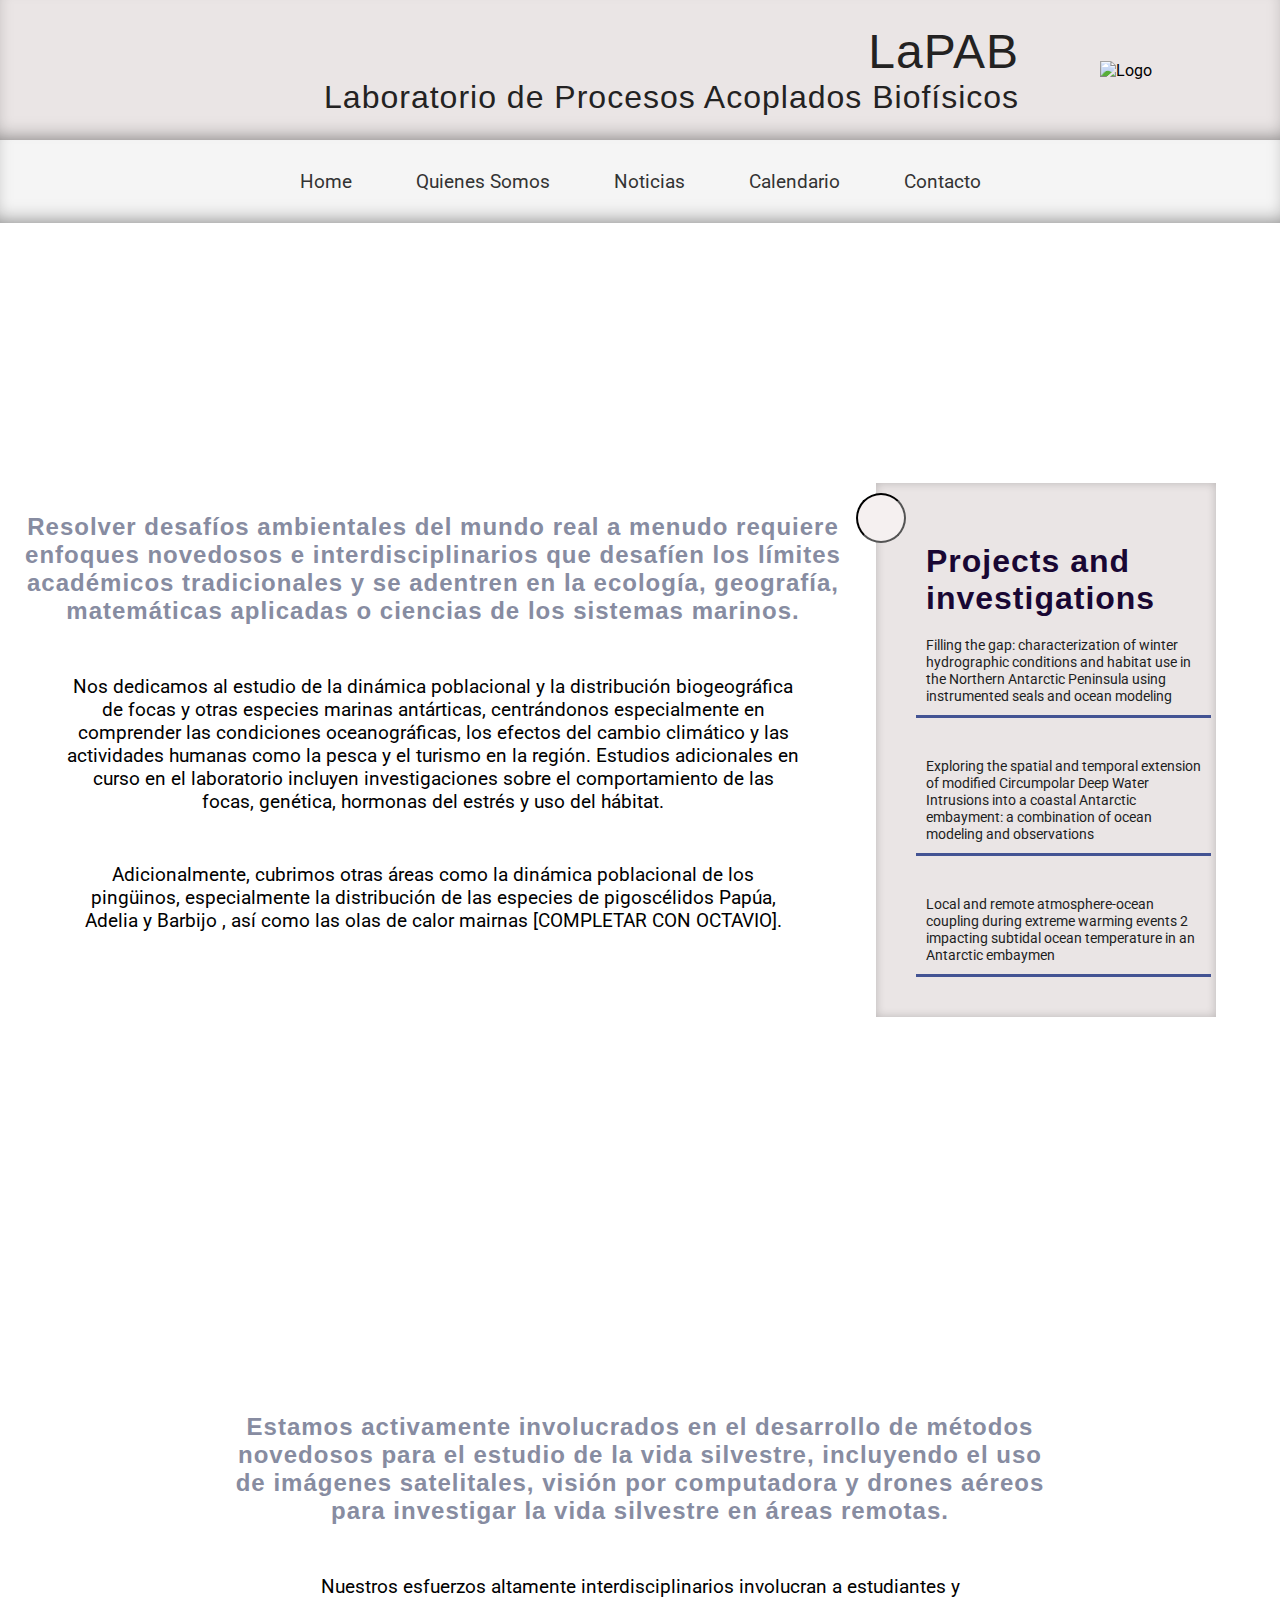
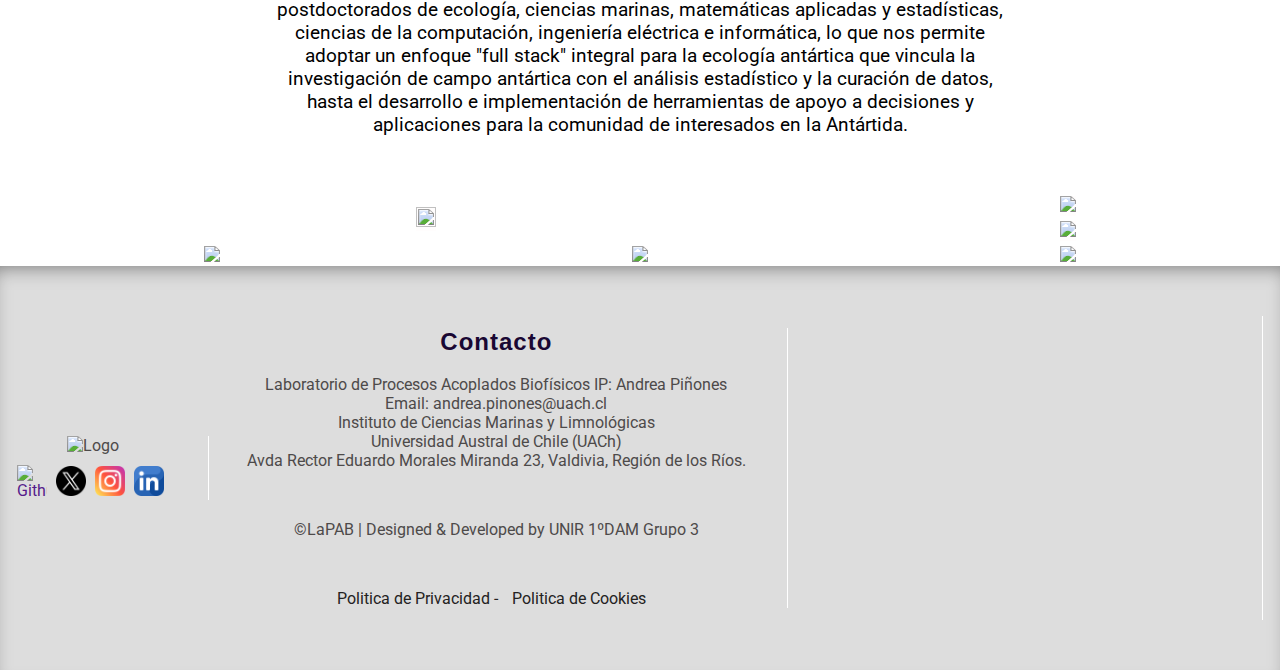
==== commit 4ba77231: "actualizacion equipo" ====
--- a/index.html
+++ b/index.html
@@ -6,20 +6,37 @@
         <title>LaPAB</title>
         <link rel="stylesheet" href="style.css" type="text/css">
         <script src="js/script.js"></script>
-        <link rel="shortcut icon" href="img/iconos footer/wave_4790145.png" type="image/x-icon">
+        <link rel="icon" href="img/icon/logo-lapab-black.png" type="image/x-icon">
+    
     </head>
 
     <!--- HEADER (CABECERA DE LA PÁGINA)-->
     <header>
-        <h1>LaPAB</h1>
-        <h2>Laboratorio de Procesos Acoplados Biofísicos</h2> 
+        <div>
+            <h1>LaPAB</h1>
+            <h2>Laboratorio de Procesos Acoplados Biofísicos</h2> 
+        </div>
+        <img class="logo" src="img/icon/logo-lapab-black.png" alt="Logo">
     </header>
 
    <!--- NAV (MENÚ PRINCIPAL)-->
    <nav>
 
-    <ul>
-        <a href="index.html"> <li> Home </li> </a>
+    <ul class = mostrar-moviles >
+        <li><a href="#" style="text-decoration:none;" id="button-menu"> Menú </a>
+            <ul id="show-menu">
+                <a href="index.html"><li> Home </li></a>
+                <a href="equipo.html"><li> Equipo </li></a>
+                <a href="proyectos.html"><li> Investigación </li></a>
+                <a href="noticias.html"><li> Medios </li></a>
+                <a href="calendario.html"><li> Calendario </li></a>
+            </ul>
+        </li>
+    </ul>
+
+
+    <ul class="ocultar-moviles">
+        <li><a href="index.html">  Home </a> </li> 
         <li><a href="quienes-somos.html" style="text-decoration:none;"> Quienes Somos </a>
             <ul>
                 <a href="equipo.html"><li> Equipo </li></a>
@@ -48,65 +65,26 @@
 <body class="body-index">
     
     
-    <div class="titular-section" >
-        <h2 style="background-image: url(img/antartica-3.jpg);"> Nuestra investigación </h2>
-        <div id="linea"></div>
+    <div class="titular-section"  id="titular-1">
+        <h2 > Nuestro Proyecto </h2>
     </div>
-    <section class = "index-section" >
-        <h4> Resolver desafíos ambientales del mundo real a menudo requiere enfoques 
-            novedosos e interdisciplinarios que desafíen los límites académicos 
-            tradicionales y se adentren en la ecología, geografía, matemáticas aplicadas 
-            o ciencias de los sistemas terrestres.</h4>
-        <p>Estudiamos la dinámica poblacional y la distribución biogeográfica de pingüinos y otras aves marinas antárticas, con un enfoque particular en comprender los efectos del cambio climático, la pesca y el turismo. 
-            Estudios adicionales en curso en el laboratorio incluyen investigaciones sobre el comportamiento de los pingüinos, genética, hormonas del estrés y uso del hábitat.</p>
-    </section>
 
-    <div class="titular-section" >
-        <h2> Metodología de investigación </h2>
-        <div id="linea"></div>
-    </div>
-    <section class = "index-section" >
-        <h4> Estamos activamente involucrados en el desarrollo de métodos novedosos para el estudio de la vida silvestre, incluyendo el uso de imágenes satelitales, visión por computadora y drones aéreos para estudiar la vida silvestre en áreas remotas.</h4>
-        <p>Our highly interdisciplinary efforts involve students and postdocs from ecology, marine science, applied mathematics and statistics, computer science, and electrical and computer engineering, which allows us to take an end-to-end “full stack” approach to Antarctic ecology that links Antarctic field research to statistical analysis and data curation through to the development and deployment of decision support tools and applications for the Antarctic stakeholder community.</p>
-    </section>
+    <section class = "index-section"  id="section-1">
+        <h4> Resolver desafíos ambientales del mundo real a menudo requiere enfoques novedosos e interdisciplinarios que desafíen los límites académicos tradicionales y se adentren en la ecología, geografía, matemáticas aplicadas o ciencias de los sistemas marinos.</h4>
+            <p>Nos dedicamos al estudio de la dinámica poblacional y la distribución biogeográfica de focas y otras especies marinas antárticas, centrándonos especialmente en comprender las condiciones oceanográficas, 
+                los efectos del cambio climático y las actividades humanas como la pesca y el turismo en la región. 
+                Estudios adicionales en curso en el laboratorio incluyen investigaciones sobre el comportamiento de las focas, 
+                genética, hormonas del estrés y uso del hábitat.</p>
 
-
-    <section id="main-sec">
-        <div>
-            
-
-            <div id="grid-container">
-                <div class="large"><img src="img/noticias-img/Científicos-Antartica.png"></div>
-                <div><img src="img/antartica-1.jpg"></div>
-                <div><img src="img/antartica-2.jpg"></div>
-                <div><img src="img/antartica-3.jpg"></div>
-                <div><img src="img/antartica-4.jpg"></div>
-                <div><img src="img/antartica-5.jpg"></div>
-            </div>
-
-
-            <h2>¡Bienvenido al LaPAB!</h2>
-            <p>
-                LaPAB, el equipo detrás de los proyectos mencionados, está comprometido con la investigación oceanográfica en la región antártica. A través de proyectos como Fondecyt y Fondesit Regular, se dedican a comprender cómo las intrusiones de agua circumpolar profunda (CDW) afectan los sistemas costeros antárticos y las condiciones oceanográficas durante el invierno.
-                <br><br><br>
-                En el proyecto Fondecyt, LaPAB se centró en medir las corrientes marinas para verificar el movimiento de CDW hacia las regiones costeras de la Antártida. Identificaron con éxito el flujo de agua en la bahía y se propusieron medir si efectivamente el agua circumpolar profunda ingresaba o salía del punto identificado. Esta investigación es crucial porque el CDW desempeña un papel importante en la regulación de la temperatura, el balance de sal y nutrientes, y en la producción biológica en la plataforma continental antártica.
-                <br><br><br>
-                Por otro lado, el proyecto Fondesit Regular busca entender las condiciones oceanográficas durante el invierno, un período difícil de acceder y recabar datos en la Antártida. LaPAB utiliza focas de wedel instrumentadas con GPS y sensores de fluorescencia para recopilar información sobre el ambiente y su productividad durante el invierno. Además, este proyecto incluye una parte de modelación para extrapolar los datos obtenidos y entender el hábitat y la utilización del espacio por las focas durante el invierno.
-                <br><br><br>
-                En resumen, LaPAB se dedica a investigar y comprender la dinámica oceanográfica en la región antártica, utilizando una variedad de métodos y tecnologías para estudiar el impacto del CDW y las condiciones durante el invierno en el ecosistema marino. 
-            </p>
-        </div>>
+            <p> Adicionalmente, cubrimos otras áreas como la dinámica poblacional de los pingüinos, especialmente la distribución de las especies de pigoscélidos Papúa, Adelia y Barbijo , así como las olas de calor mairnas [COMPLETAR CON OCTAVIO].</p>
             
     </section>
 
     <aside>
-        
         <button id="button-show" > </button>
         <div id="mostrar" style="display:inline-block">
-            
-        
         <ul class="papers">
-            <h2>Papers</h2>
+            <h2>Projects and investigations</h2>
             <li><a href="investigation/abstract2017_INI_eng.pdf"> Filling the gap: characterization of winter hydrographic 
                 conditions and habitat use in the Northern Antarctic Peninsula 
                 using instrumented seals and ocean modeling </a></li>
@@ -118,30 +96,79 @@
         </ul>
         </div>
     </aside>
-    
 
-    <div class="maps">
-        <iframe src="https://www.google.com/maps/embed?pb=!1m24!1m12!1m3!1d6127.770297806112!2d-73.24916250176808!3d-39.83199264526274!2m3!1f0!2f0!3f0!3m2!1i1024!2i768!4f13.1!4m9!3e2!4m3!3m2!1d-39.832808299999996!2d-73.24437739999999!4m3!3m2!1d-39.8329236!2d-73.2450855!5e0!3m2!1ses!2scl!4v1714001744745!5m2!1ses!2scl" width="600" height="450" style="border:0;" allowfullscreen="" loading="lazy" referrerpolicy="no-referrer-when-downgrade"></iframe>
+
+    <div class="titular-section" id="titular-2" >
+        <h2 > Metodología de investigación </h2>
     </div>
+    <section class = "index-section" >
+        <h4> Estamos activamente involucrados en el desarrollo de métodos novedosos para el estudio de la vida silvestre, incluyendo el uso de imágenes satelitales, visión por computadora y drones aéreos para investigar la vida silvestre en áreas remotas. 
+        </h4>
+        <p>
+            Nuestros esfuerzos altamente interdisciplinarios involucran a estudiantes y postdoctorados de ecología, ciencias marinas, matemáticas aplicadas y estadísticas, ciencias de la computación, 
+            ingeniería eléctrica e informática, lo que nos permite adoptar un enfoque "full stack" integral 
+            para la ecología antártica que vincula la investigación de campo antártica con el análisis estadístico 
+            y la curación de datos, hasta el desarrollo e implementación de herramientas de apoyo a decisiones 
+            y aplicaciones para la comunidad de interesados en la Antártida.
+        </p>
+    </section>
+ 
+    <div id="grid-container">
+        <div class="large"><img src="img/resource/antartica-7.jpg"></div>
+        <div><img src="img/resource/antartica-6.jpg"></div>
+        <div><img src="img/resource/antartica-2.jpg"></div>
+        <div><img src="img/resource/antartica-18.jpg"></div>
+        <div><img src="img/resource/antartica-8.jpg"></div>
+        <div><img src="img/resource/antartica-5.jpg"></div>
+    </div>
+            
 </body>
 
     
 
     <!--- FOOTER (PIE DE PÁGINA)-->
-    <footer>
-        <div class="footer-logo">
-            <img src="img/iconos footer/wave_4790145.png" alt="Logo"> 
-            <p>NOMBRE</p>
+    <footer style="color: rgb(77, 74, 74)" id="footer">
+        
+        <div>
+            <img class="logo" src="img/icon/logo-lapab-black-txt.png" alt="Logo"> 
+            <div class="footer-social">
+                <a href=""><img src="img/iconos footer/github-icon-2.svg" alt="Github"></a>
+                <a href=""><img src="img/iconos footer/twitter_5969020.png" alt="Twitter"></a>
+                <a href="https://www.instagram.com/lapab_uach/" target="_blank"><img src="img/iconos footer/instagram_2111463.png" alt="Instagram"></a>
+                <a href=""><img src="img/iconos footer/linkedin_2504923.png" alt="LinkedIn"></a>
+            </div>
         </div>
-        <div class="footer-links">
-            <a href="">Politica de Privacidad -</a>
-            <a href="">Politica de Cookies</a>
+
+        <div >
+            <h3>Contacto</h3><br>
+            Laboratorio de Procesos Acoplados Biofísicos
+            IP: Andrea Piñones
+            <br> Email: andrea.pinones@uach.cl
+            <br> Instituto de Ciencias Marinas y Limnológicas
+            <br> Universidad Austral de Chile (UACh)
+            <br> Avda Rector Eduardo Morales Miranda 23, Valdivia, Región de los Ríos.
+            <p >©LaPAB | Designed & Developed by UNIR 1ºDAM Grupo 3 </p>
+            <div class="footer-links">
+                <a href="#footer" onclick = "avisoLegal()">Politica de Privacidad -</a>
+                <a href="#footer" onclick="cookies()">Politica de Cookies</a>
+            </div>
         </div>
-        <div class="footer-social">
-            <a href=""><img src="img/iconos footer/facebook_5968764.png" alt="Facebook"></a>
-            <a href=""><img src="img/iconos footer/twitter_5969020.png" alt="Twitter"></a>
-            <a href=""><img src="img/iconos footer/instagram_2111463.png" alt="Instagram"></a>
-            <a href=""><img src="img/iconos footer/linkedin_2504923.png" alt="LinkedIn"></a>
+
+        <div class="maps">
+            <iframe src="https://www.google.com/maps/embed?pb=!1m18!1m12!1m3!1d3064.9844555811674!2d-73.25281368334542!3d-39.80734047736594!2m3!1f0!2f0!3f0!3m2!1i1024!2i768!4f13.1!3m3!1m2!1s0x9615eddda9759d8f%3A0x372d280226093c64!2sEdificio%20Emilio%20Pug%C3%ADn%2C%20Facultad%20de%20Ciencias%2C%20UACh!5e0!3m2!1ses!2scl!4v1714431373219!5m2!1ses!2scl" width="600" height="450" style="border:0;" allowfullscreen="" loading="lazy" referrerpolicy="no-referrer-when-downgrade"></iframe>
         </div>
+
+        <script>
+            function cookies() {
+              alert("Soy una cookie molesta... ¡Acéptame!");
+            }
+            function avisoLegal() {
+              alert("La protección de datos es importante.");
+            }
+        </script>
+
+
+
+        
     </footer>
 </html>--- a/style.css
+++ b/style.css
@@ -1,7 +1,34 @@
+
+
+@import url("https://fonts.googleapis.com/css2?family=Roboto:wght@300&display=swap");
+
+
 *{
     font-family: "Roboto", sans-serif;
 }
-@import url('https://fonts.googleapis.com/css2?family=Roboto:ital,wght@0,100;0,300;0,400;0,500;0,700;0,900;1,100;1,300;1,400;1,500;1,700;1,900&display=swap');
+
+h1, h2, h3, h4 {
+    font-family: 'Montserrat', sans-serif;
+    color: #190733; /* Color de los encabezados */
+    letter-spacing: 1px; /* Espaciado entre letras */
+}
+
+h1 {
+    font-size: 2.5em; /* Tamaño del encabezado h1 */
+}
+
+h2 {
+    font-size: 2em; /* Tamaño del encabezado h2 */
+}
+
+h3 {
+    font-size: 1.5em; /* Tamaño del encabezado h3 */
+}
+
+h4 {
+    font-size: 1.2em; /* Tamaño del encabezado h4 */
+}
+
 
 a {
     text-decoration: none;
@@ -34,14 +61,18 @@
     margin:auto;
     width: 50px;
     height: 50px;
-    background-image: url(img/icon/down-arrow.svg);
+    background-image: url(img/icon/left-arrow.svg);
+    transform: rotate(180deg);
     background-size: cover;
     background-repeat: no-repeat;
     background-color: rgb(245, 240, 240);
     float: left;
     position: relative;
     right: 30px;
- 
+}
+
+#button-show:hover{
+    cursor: pointer;;
 }
 
 .entrada p{
@@ -65,6 +96,7 @@
 }
 
 #grid-container div img{
+    width: 100%;
     transition: all 0.5s ease 0s;
 }
 
@@ -91,57 +123,69 @@
     font-family: "Roboto", sans-serif;
     text-align: right;
     min-height: 100px;
-    padding: 20px 20vw 20px;
-    background-color: rgb(234, 229, 229)
-    /* background-image: url(img/noticias-img/foca.jpg);
-    background-attachment: fixed;
-    background-repeat: no-repeat;
-    background-size: 100% 100%; */
+    padding: 20px 0px 20px 10vw;
+    background-color: rgb(234, 229, 229);
+    display: flex;
+    box-shadow: inset 0 -10px 20px -10px rgba(0, 0, 0, 0.5);
+  
+}
+header .logo{
+    float: right;
+    margin-right: 10vw;
+
+    
+}
+
+/*Esto ha sido un experimento raro mío... necesitaba pegar el titulo al logo,
+así que le he desplazado un 10% a la izquierda. Pero como esto provocaba que se
+metiese dentro del logo, le he tenido que ampliar el margen*/
+header > div {
+    position:relative;
+    left: 10%;
+    margin-right: 10%;
+    
 }
 
 header h1, header h2, header h3{
-    margin-right: 20%;
-    color: rgb(35, 34, 34);
+    color: rgb(35, 34, 34)
 }
 
 header h1{
-    font-weight: 250;
+    font-weight: 200;
     font-size: 3em;
 }
 
 header h2{
-    font-weight: 200;
+    font-weight: 50;
     font-size: 2em;
 }
 
-img{
+
+
+iframe, .maps iframe {
+    height: 250px;
+    width: 400px;
+    border-radius: 10px;
     max-width: 100%;
-}
-
-.maps{
-    display: inline-block;
+    float: bottom;
     justify-content: center;
     margin-top: 10px;
     margin-bottom: 40px;
-  }
-
-iframe, .maps iframe {
-    height: 300px;
-    width: 500px;
-    border-radius: 10px;
-    max-width: 100%;
 }
 
 
 nav {
-    background-color: #f5f5f5; /* Color de fondo principal - neutro */
+    background-color: rgba(245, 245, 245, 1);
     text-align: center;
     width: 100%;
     position: relative;
     bottom: 0;
-    font-family: Arial, sans-serif; /* Fuente neutral */
+    font-family: Arial, sans-serif; 
     position: sticky;
     top: 0;
+    z-index: 10;
+    box-shadow: inset 0 -10px 20px -10px rgba(0, 0, 0, 0.5);
+
 }
 
 nav ul {
@@ -207,7 +251,6 @@
 
 .body-index aside {
     list-style-type: circle;
-    background-color:  rgba(255, 255, 255, 0.5);
     float: right;
     margin: 10px;
     margin-right: 5%;
@@ -217,21 +260,16 @@
     height: auto;
     width: auto;
     background-color:rgb(234, 229, 229);
-}
+    box-shadow: inset 0 0 10px rgba(0, 0, 0, 0.2);
+}
+
+
 
 .body-index section{
     margin: 10px;
-    width: 60%;
+    width: 65%;
     display: inline-block;
-}
-
-section {
-    display: inline-block;
-    width: 60%;
-    margin: 10px;
-    padding: 10px;
-    max-width: 1000px;
-    background-color: rgba(255, 255, 255, 0.8);
+    padding-top: 30px;
 }
 
 
@@ -240,30 +278,39 @@
 footer {
     background-color: #ddd; /* Color de fondo en hover - neutro */
     color: #fff; /* Texto en color blanco */
-    padding: 20px; /* Aumentado el relleno para más espacio */
+    padding-top: 20px;
     display: flex;
-    justify-content: space-between;
-    align-items: center;
+    flex-wrap: wrap;
+    align-items: flex-start;
     width: 100%;
-}
+    box-shadow: inset 0 10px 20px -10px rgba(0, 0, 0, 0.5);
+    padding: 50px 0px 50px 0px;
+}
+
+footer>div{
+    border-right: 1px solid rgb(255, 255, 255);
+    padding-right: 3%;
+}
+
 
 /* Estilos del logo en el footer */
-.footer-logo {
-    display: flex;
-    align-items: center;
-}
-
-.footer-logo img {
-    max-width: 40px;
+.logo {
+    max-width: 200px;
+}
+
+.footer-social a img {
+    max-width: 30px;
     height: auto;
-    margin-right: 30px;
-}
-
-.footer-logo p {
-    margin: 0;
-    font-weight: bold; 
-    font-size: 16px;
-}
+    margin-right: 5px;
+    margin-top: 10px;
+    transition: all 0.2 ease 0;
+}
+
+.footer-social a img:hover {
+    transform:scale(1.2);
+}
+
+
 
 .footer-links a {
     color: rgb(35, 34, 34);
@@ -271,72 +318,64 @@
     margin-right: 10px;
 }
 
-.footer-social {
-    margin: auto; 
-}
-
-.footer-social a {
-    margin-right: 10px;
-}
-
-.footer-social a img {
-    max-width: 30px;
-    height: auto;
-}
 
 .index-section{
     width: 90vw;
     max-width: 1500px;
+    
 }
 
 .titular-section{
     width:100%;
-}
-
-.titular-section h2{
     background-image: url(img/noticias-img/foca.jpg);
+    background-position: 0px -200px;
     background-attachment: fixed;
     background-repeat: no-repeat;
     background-size: cover;
-    height: 150px;
+    height: 250px;
+}
+
+.titular-section h2{
+    width: 80%;
     font-size: 3em;
     padding-top:40px;
+    padding-bottom: 30px;
     font-weight: 150px;
     color: white;
-  
-}
-
-.titular-section #linea{
-    width: 75%;
-    height: 2px;
-    background-color: rgb(170, 187, 198);
-    position: relative;
-    top: -50px;
+    border-bottom: 1px groove rgb(255, 255, 255);
+}
+
+
+#section-1{
+    height: 600px;
+    
 }
 
 .index-section h4{
     font-size: 1.5em;
     color: rgb(135, 140, 161);
     font-family: 'Gill Sans', 'Gill Sans MT', Calibri, 'Trebuchet MS', sans-serif;
+  
 }
 
 .index-section p{
     font-size: 1.2em;
-
+   
 }
 
 .papers{
     display: block;
     list-style-type: none;
     text-align: left;
-    padding-right: 25px;
+    padding-right: 5px;
 }
 
 .papers li{
     border-bottom: 3px solid rgb(67, 83, 147);
     padding: 10px;
-    margin: 10px 5px 30px;
-    
+    margin: 10px -10px 30px;
+    width: 100%;
+    font-size: 0.9em;
 }
 
 .papers li a{
@@ -349,16 +388,25 @@
     color: rgb(107, 107, 107);
 }
 
-.ocultar-big-screen{
+.ocultar-big-screen, .mostrar-moviles{
     display: none;
 }
 
+#titular-1{
+    background-image: url(img/resource/antartica-17.jpg);
+}
+
+#titular-2{
+    background-image: url(img/resource/antartica-2.jpg);
+}
+
+
+
 
 /* CUANDO EL ANCHO DE LA PANTALLA BAJA DE 800 PÍXELES DE ANCHO*/
-@media (max-width: 800px) {
-
-    
-
+@media (max-width: 1050px) {
+
+    
     aside{
         display: none;
     }
@@ -366,6 +414,10 @@
     aside.papers li{
         display: inline; 
        
+    }
+
+    #section-1{
+        height: auto;
     }
 
     .body-index section{
@@ -374,24 +426,47 @@
         margin: 3%;
     }
 
+    footer>div{
+        border-right: none;
+    }
+    
+
+    #grid-container{
+        display: flex;
+        flex-wrap: wrap;
+    }
+
+    #grid-container div img{
+        max-width: 300px;
+        
+    }
+
     #grid-container:hover div img{
         opacity: 0.3;
-       
     }
 
     #grid-container div img:hover{
-        transform: scale(2.1);
+        transform: scale(1.1);
         opacity: 1;
     }
 
-   
+   .index-section p, .index-section h4{
+       text-align: left;
+        margin: 2%;
+   }
 
     #main-sec p{
         margin: 1%;
     }
 
-    header{
-        padding: 20px 1% 20px 10%;
+    
+
+    header h1, header h2, header h3{
+        margin-left: 0%;
+    }
+
+    header h2{
+        font-size: 1.5em;
     }
 
     nav{
@@ -407,5 +482,62 @@
         display:none;
     }
 
+    .table{
+        width: 100%;
+    }
+
+    .table table{
+        margin: 2%;
+    }
+
+    .table th, .table td{
+        border: 1px solid black;
+        padding: 12px;
+        font-size: 16px;
+        text-align: center;
+        max-width: 100px;
+      }
+    
+    .titular-section{
+        background-position-y: 30px;
+      }
+    
+    #titular-2{
+        background-image: url(img/assets/titular-2.jpg);
+    }
+
+    #titular-1{
+        background-image: url(img/assets/titular-1.jpg);
+    }
+
+
+}
+
+/*Solo para móviles*/
+@media (max-width: 500px) {
+
+    .titular-section{
+        background-attachment: scroll;
+    }
+    
+    footer>div{
+        border-right: none;
+        border-bottom: 1px solid rgb(255, 255, 255);
+        padding-bottom: 20px;
+        padding-top: 20px;
+    }
+    
+    
+    .mostrar-moviles{
+        display:block;
+    }
+
+    .mostrar-moviles li ul{
+        position: relative;
+    }
+
+    .ocultar-moviles{
+        display:none;
+    }
 
 }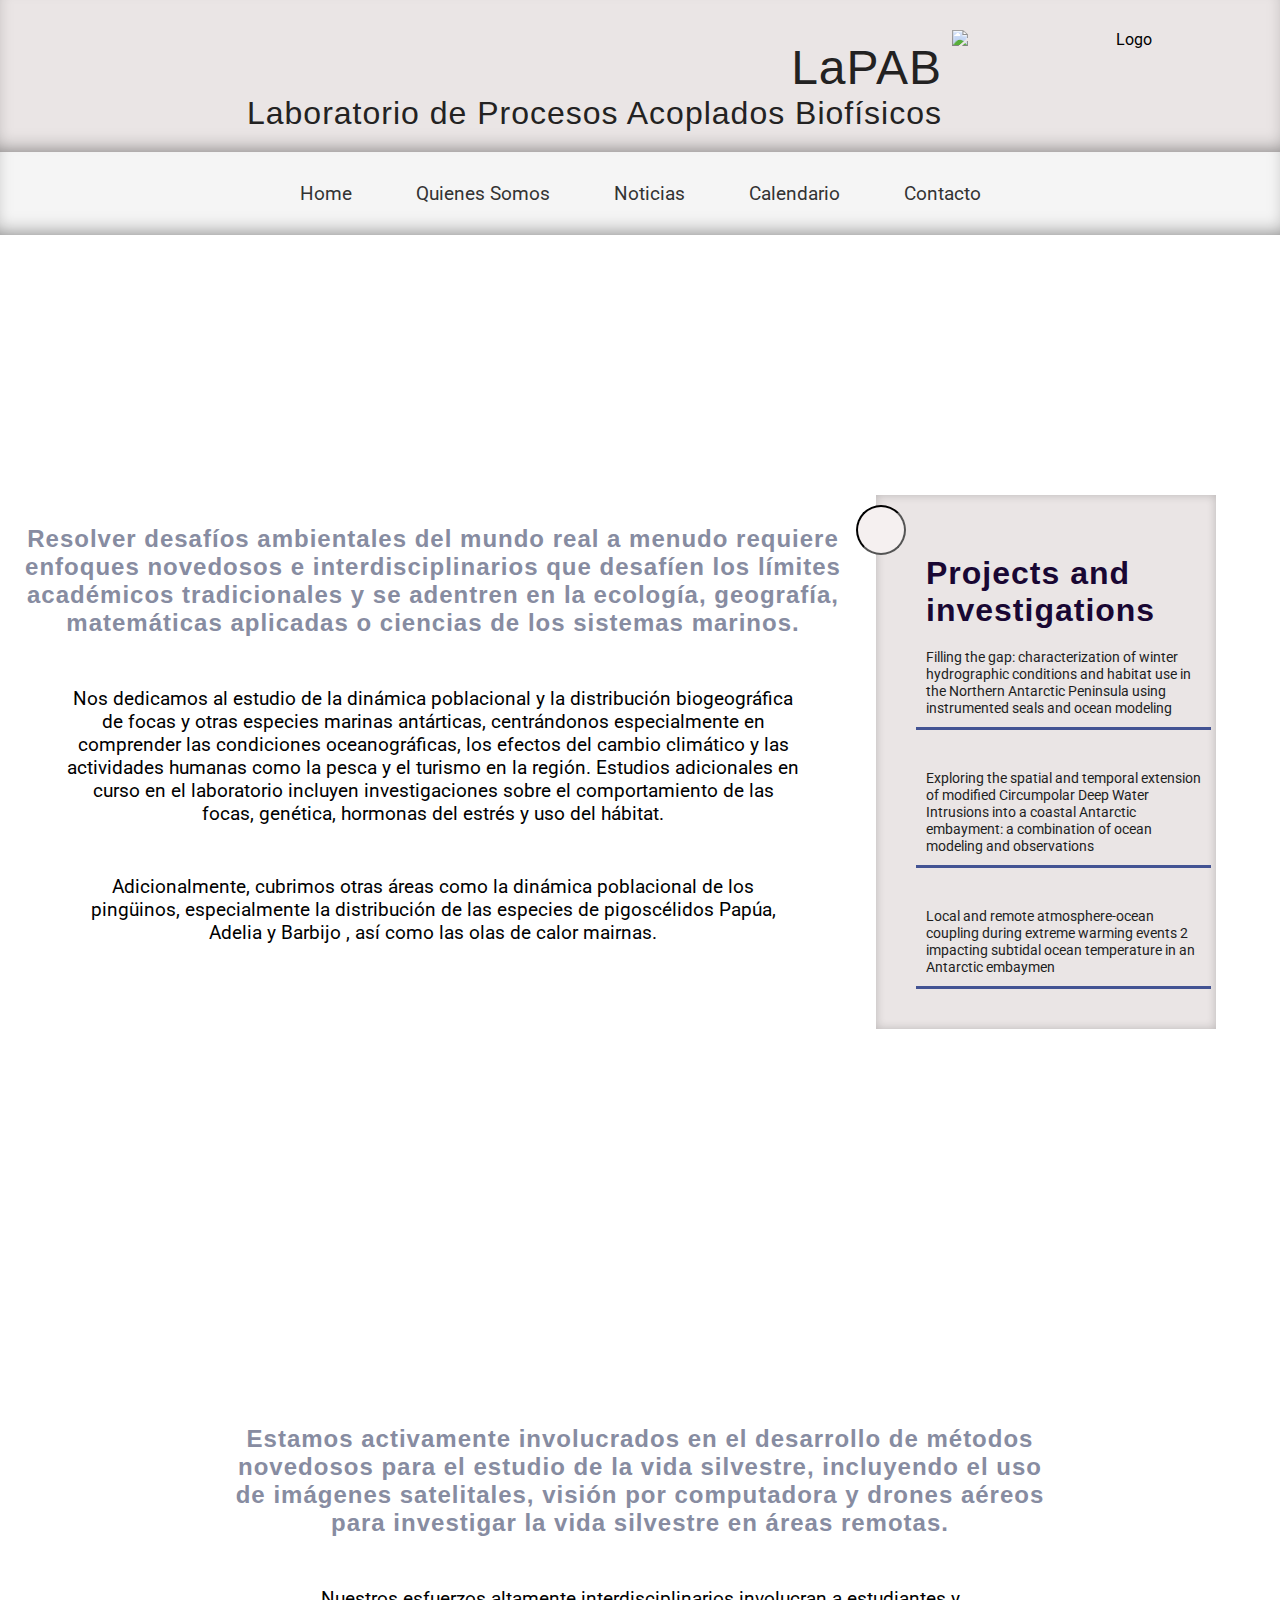
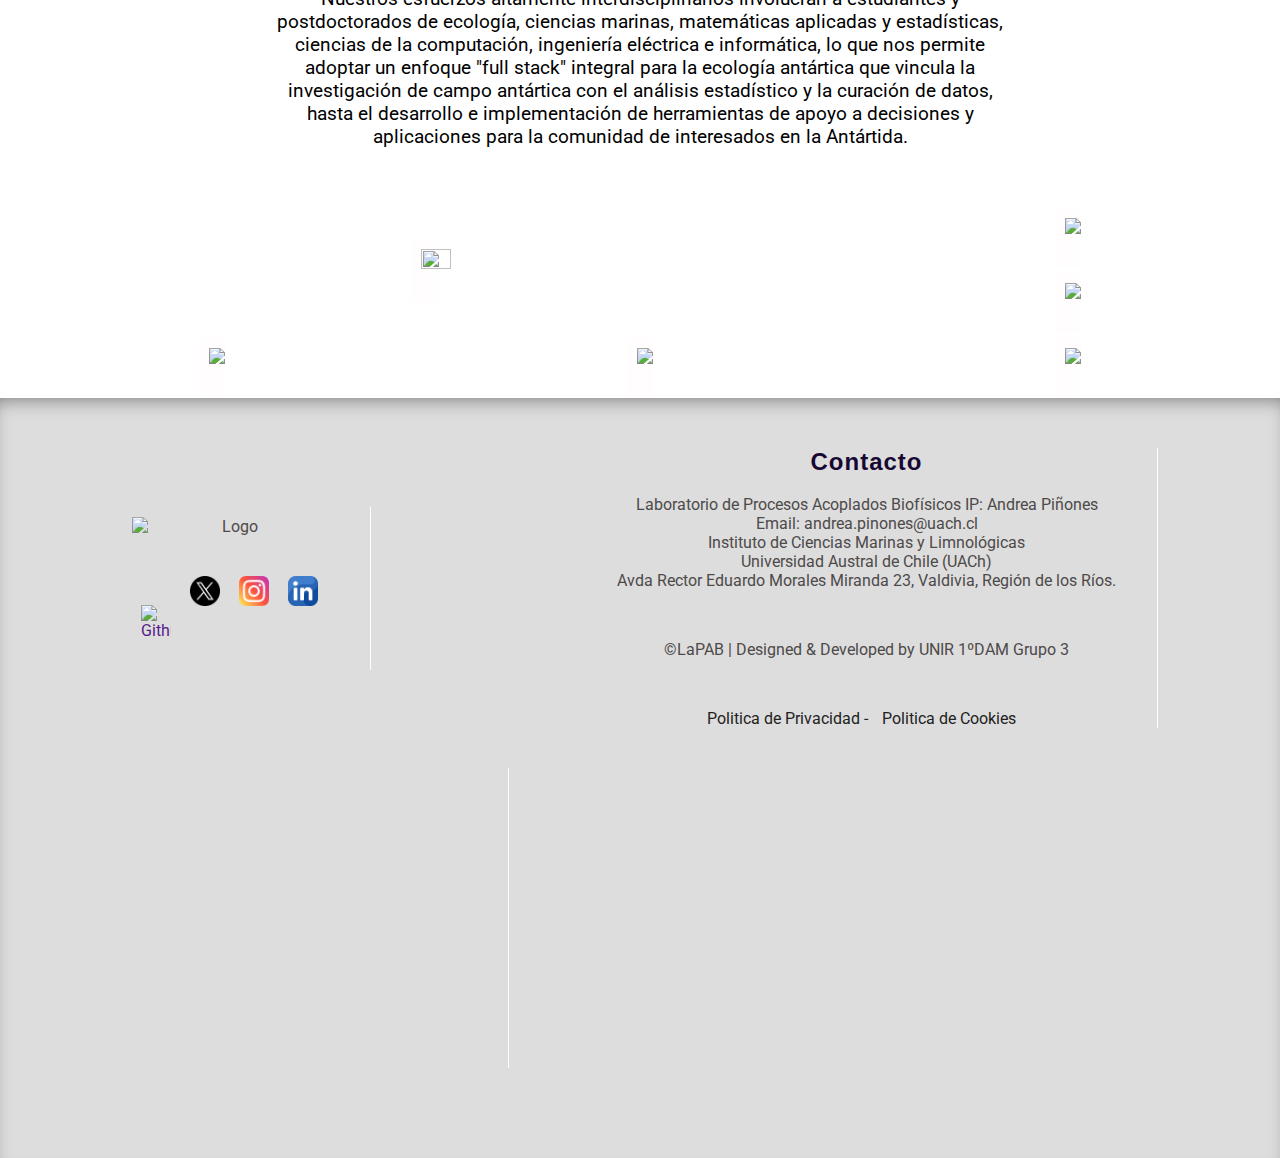
==== commit a71a2e00: "Unificación CSS" ====
--- a/index.html
+++ b/index.html
@@ -21,42 +21,31 @@
 
    <!--- NAV (MENÚ PRINCIPAL)-->
    <nav>
+        <ul class = mostrar-moviles >
+            <li><a href="#" style="text-decoration:none;" id="button-menu"> Menú </a>
+                <ul id="show-menu">
+                    <a href="index.html"><li> Home </li></a>
+                    <a href="equipo.html"><li> Equipo </li></a>
+                    <a href="proyectos.html"><li> Investigación </li></a>
+                    <a href="noticias.html"><li> Medios </li></a>
+                    <a href="calendario.html"><li> Calendario </li></a>
+                </ul>
+            </li>
+        </ul>
 
-    <ul class = mostrar-moviles >
-        <li><a href="#" style="text-decoration:none;" id="button-menu"> Menú </a>
-            <ul id="show-menu">
-                <a href="index.html"><li> Home </li></a>
-                <a href="equipo.html"><li> Equipo </li></a>
-                <a href="proyectos.html"><li> Investigación </li></a>
-                <a href="noticias.html"><li> Medios </li></a>
-                <a href="calendario.html"><li> Calendario </li></a>
-            </ul>
-        </li>
-    </ul>
-
-
-    <ul class="ocultar-moviles">
-        <li><a href="index.html">  Home </a> </li> 
-        <li><a href="quienes-somos.html" style="text-decoration:none;"> Quienes Somos </a>
-            <ul>
-                <a href="equipo.html"><li> Equipo </li></a>
-                <a href="proyectos.html"><li> Investigación </li></a>
-                <a href="equipo.html"><li> Colaboradores </li></a>
-            </ul>
-        </li>
-        
-        <a href="noticias.html">
-            <li> Noticias </li>
-        </a>
-        
-        <a href="calendario.html">
-            <li> Calendario </li>
-        </a>
-        <a href="contacto.html">
-            <li> Contacto </li>
-        </a>
-
-    </ul>
+        <ul class="ocultar-moviles">
+            <li><a href="index.html">  Home </a> </li> 
+            <li><a href="quienes-somos.html" style="text-decoration:none;"> Quienes Somos </a>
+                <ul>
+                    <a href="equipo.html"><li> Equipo </li></a>
+                    <a href="proyectos.html"><li> Investigación </li></a>
+                    <a href="equipo.html"><li> Colaboradores </li></a>
+                </ul>
+            </li>
+            <a href="noticias.html"><li> Noticias </li></a>
+            <a href="calendario.html"><li> Calendario </li></a>
+            <a href="contacto.html"><li> Contacto </li></a>
+        </ul>
 </nav>
     
     
@@ -76,7 +65,7 @@
                 Estudios adicionales en curso en el laboratorio incluyen investigaciones sobre el comportamiento de las focas, 
                 genética, hormonas del estrés y uso del hábitat.</p>
 
-            <p> Adicionalmente, cubrimos otras áreas como la dinámica poblacional de los pingüinos, especialmente la distribución de las especies de pigoscélidos Papúa, Adelia y Barbijo , así como las olas de calor mairnas [COMPLETAR CON OCTAVIO].</p>
+            <p> Adicionalmente, cubrimos otras áreas como la dinámica poblacional de los pingüinos, especialmente la distribución de las especies de pigoscélidos Papúa, Adelia y Barbijo , así como las olas de calor mairnas.</p>
             
     </section>
 
--- a/style.css
+++ b/style.css
@@ -1,9 +1,8 @@
-
 
 @import url("https://fonts.googleapis.com/css2?family=Roboto:wght@300&display=swap");
 
 
-*{
+* {
     font-family: "Roboto", sans-serif;
 }
 
@@ -54,6 +53,36 @@
     margin:50px;
 }
 
+.body-index{
+    background-size: cover;
+    background-attachment: fixed;
+    background-repeat: no-repeat;
+}
+
+.body-index aside {
+    list-style-type: circle;
+    float: right;
+    margin: 10px;
+    margin-right: 5%;
+    padding: 10px;
+    vertical-align: top;
+    max-width: 25%;
+    height: auto;
+    width: auto;
+    background-color:rgb(234, 229, 229);
+    box-shadow: inset 0 0 10px rgba(0, 0, 0, 0.2);
+}
+
+.body-index h1{
+    margin-top:20px;
+}
+
+.body-index section{
+    margin: 10px;
+    width: 65%;
+    display: inline-block;
+    padding-top: 30px;
+}
 
 #button-show{
     text-align: center;
@@ -81,6 +110,139 @@
     text-align: center;
 }
 
+
+.equipo{
+    width: 90vw;
+    
+}
+
+.equipo>div, .opinion {
+    display: inline-block;
+    width : 250px;
+    height: auto;
+    background-color: #f0f0f0;
+    padding: 20px;
+    vertical-align: top;
+    margin: 10px;
+    transition: all 1.2s ease 0s;
+   
+}
+
+
+.equipo div img, .opinion img {
+    width: 150px;
+    height: 150px;
+    border-radius: 50%; 
+    margin-bottom: 20px;
+    box-shadow: 5px 5px 5px rgba(0, 0, 0, 0.2);
+    transition: all 0.5s ease 0s;
+}
+
+.equipo div p, .opinion p{
+    font-size: 16px;
+    color: #333;
+    line-height: 1.5;
+}
+
+.equipo h2{
+    margin-top: 30px;
+}
+
+.equipo div h3{
+    border-top: 2px groove white;
+    padding-top: 10px;
+}
+
+.flex-container {
+    max-width: 1200px;
+    margin: 0 auto;
+    display: flex;
+    flex-wrap: wrap;
+    justify-content: center;
+    font-family: "Roboto", sans-serif;
+}
+
+.formulario {
+    max-width: 600px;
+    margin: 0 auto;
+    padding: 20px;
+    border-radius: 10px;
+    margin-top: 10px;
+    font-family: "Roboto", sans-serif;
+}
+
+.formulario h2{
+    text-align: center;
+    font-size: 36px;
+    margin-top: 20px;
+    margin-bottom: 20px;
+}
+
+form {
+    margin-bottom: 40px;
+}
+
+form label {
+    display: block;
+    margin-bottom: 10px;
+    text-align: left;
+    font-size: 18px;
+}
+
+form input[type="email"],
+form input[type="text"],
+form input[type="tel"],
+form textarea {
+    width: 100%;
+    padding: 10px;
+    margin-bottom: 15px;
+    border: 1px solid #ccc;
+    border-radius: 5px;
+    box-sizing: border-box;
+    font-size: 16px;
+}
+form textarea {
+    resize: vertical;
+}
+form input[type="submit"] {
+    background-color: #4CAF50;
+    color: white;
+    padding: 12px 20px;
+    border: none;
+    border-radius: 5px;
+    font-size: 16px;
+    margin-right: 5px;
+}
+
+form input[type="reset"]{
+    background-color: red;
+    color: white;
+    padding: 12px 20px;
+    border: none;
+    border-radius: 5px;
+    font-size: 16px;
+}
+
+form input[type="submit"]:hover {
+    background-color: #45a049;
+}
+
+
+form input[type="reset"]:hover{
+    background-color: brown;
+}
+
+.fotoform {
+    float: left;
+    margin-right: 20px;
+}
+.fotoform img {
+    max-width: 100%;
+    height: auto;
+    border-radius: 8px;
+}
+
+
 #grid-container {
     display: grid;
     grid-template-columns: repeat(3, 1fr);
@@ -173,6 +335,31 @@
     margin-bottom: 40px;
 }
 
+.instituciones-titulo {
+    text-align: center;
+    text-align: 32px;
+}
+.imagenes-instituciones {
+    display: flex;
+    flex-wrap: wrap;
+    margin-bottom: 30px;
+}
+.imagenes-instituciones div {
+    width: 30vw;
+    height: 200px;
+    overflow: hidden;
+    margin: -5px; 
+    transition: all 0.5s ease 0.1s;
+}
+.imagenes-instituciones img{
+    width:100%;
+    height: 100%; 
+    object-fit: cover; 
+}
+.imagenes-instituciones a img:hover {
+        transform:scale(1.2);
+}
+
 
 nav {
     background-color: rgba(245, 245, 245, 1);
@@ -232,6 +419,22 @@
     display: block
 }
 
+.noticia-img {
+    background-image: url(img/noticias-img/congreso.jpg);
+    display: flex;
+    align-items: center;
+    height: 50vw;
+    background-position: center;
+    background-size: contain;
+    background-repeat: no-repeat;
+    margin-left: 40px;
+    margin-top: 50px;
+
+}
+.noticia-ol{
+    text-align: center;
+    list-style: none;
+}
 
 .img-noticias{
     background-image: url(../img/noticias-img/fondo-noticias.jpeg);
@@ -242,35 +445,7 @@
 
 
 
-.body-index{
-   
-    background-size: cover;
-    background-attachment: fixed;
-    background-repeat: no-repeat;
-}
-
-.body-index aside {
-    list-style-type: circle;
-    float: right;
-    margin: 10px;
-    margin-right: 5%;
-    padding: 10px;
-    vertical-align: top;
-    max-width: 25%;
-    height: auto;
-    width: auto;
-    background-color:rgb(234, 229, 229);
-    box-shadow: inset 0 0 10px rgba(0, 0, 0, 0.2);
-}
-
-
-
-.body-index section{
-    margin: 10px;
-    width: 65%;
-    display: inline-block;
-    padding-top: 30px;
-}
+
 
 
 
@@ -318,12 +493,254 @@
     margin-right: 10px;
 }
 
+.imagenes-somos {
+    display: flex;
+    margin-bottom: 30px;
+  }
+  
+  .imagenes-somos div {
+    width: 30vw;
+    height: 200px;
+    overflow: hidden; 
+    margin: -5px; 
+    transition: all 0.5s ease 0.1s;
+  }
+  
+  .imagenes-somos img {
+    width: 100%; 
+    height: 100%; 
+    object-fit: cover; 
+}
+
+.imagenes-somos div:hover{
+    transform: scale(1.3);
+    z-index: 11;
+
+}
+
+img {
+    display: inline-block;
+    width: 350px;
+    height: auto;
+    margin-bottom: 30px;
+    margin-top: 10px;
+    margin-left: 10px;
+}
+
+.index-section h4{
+    font-size: 1.5em;
+    color: rgb(135, 140, 161);
+    font-family: 'Gill Sans', 'Gill Sans MT', Calibri, 'Trebuchet MS', sans-serif;
+  
+}
+
+.index-section p{
+    font-size: 1.2em;
+   
+}
 
 .index-section{
     width: 90vw;
     max-width: 1500px;
     
 }
+
+
+.maps{
+    display:flex;
+    justify-content: space-between;
+    margin: 40px 20px 40px 20px;
+  }
+
+.maps iframe {
+    height: 250px;
+    width: 450px;
+    border-radius: 10px;
+  }
+
+
+  .noticia {
+    min-width: 250px;
+    margin: 20px;
+    background-color: #fff;
+    border-radius: 10px;
+    width: 470px;
+    height: 440px;
+    flex: 0 1 calc(30% - 40px);  /*El tamaño inicial del elemento es de 30%. Y se le restan 40px para darle espacio adicional a dicho elemento*/
+    /*Por otro lado, flex 1 indica que el elemento puede contraerse para ajustarse en el espacio disponible dentro del contenedor flex*/
+    margin-bottom: 100px;
+}
+
+.noticia img {
+    width: 100%;
+    height: 200px; 
+    object-fit: cover;
+}
+
+.noticia h3 {
+    font-size: 1.2em;
+    margin: 10px 0;
+    color: #333;
+    text-align: center;
+}
+
+.noticia a{
+    color: black;
+}
+
+
+
+#section-1{
+    height: 600px;
+    
+}
+
+
+
+.ocultar-big-screen, .mostrar-moviles{
+    display: none;
+}
+
+.papers{
+    display: block;
+    list-style-type: none;
+    text-align: left;
+    padding-right: 5px;
+}
+
+.papers li{
+    border-bottom: 3px solid rgb(67, 83, 147);
+    padding: 10px;
+    margin: 10px -10px 30px;
+    width: 100%;
+    font-size: 0.9em;
+}
+
+.papers li a{
+    text-decoration: none;
+    color: rgb(29, 30, 30);
+}
+
+.papers li a:hover{
+    text-decoration: none;
+    color: rgb(107, 107, 107);
+}
+
+.proyecto1{
+    font-family: "Roboto", sans-serif;
+}
+.proyecto1 h1{
+    text-align: center;
+    font-size: 48px;
+    margin-top: 20px;
+    margin-bottom: 20px;
+}
+.proyecto1 h2{
+    text-align: center;
+    font-size: 36px;
+    margin-bottom: 20px;
+}
+.proyecto1 h3{
+    text-align: center;
+    font-size: 26px;
+}
+.proyecto {
+    display: inline-block;
+    flex-wrap: wrap;
+    max-width: 1200px;
+    margin: auto;
+    padding: 0PX;
+    text-align: left;
+    font-size: 18px;
+}
+.proyecto img {
+    min-width: 200px;
+    width: 30%;
+    float: left;
+    margin: 0 10px 20px 10px;
+    border-radius: 10px;
+
+}
+
+
+/*Página de calendario*/
+
+.table{
+    text-align: center;
+    margin: auto;
+    font-family: "Roboto", sans-serif;
+}
+
+.table h2{
+    font-size: 48px;
+    margin-top: 30px;
+}
+
+.table {
+  
+    border-collapse: collapse;
+ 
+  }
+
+.table th, td {
+    border: 1px solid black;
+    padding: 12px;
+    font-size: 16px;
+    text-align: center;
+  }
+  
+.table  th {
+    background-color: rgba(15, 24, 41, 0.904);
+    color: white;
+    font-size: 22px;
+  }
+
+.table a{
+    color: black;
+}
+
+.table a:hover{
+    color: rgba(15, 24, 41, 0.904);
+}
+
+
+
+/*Para evitar saturar la página de contenido, facilitaremos el acceso a la tesis cambiando el display*/
+#tesista .tesis, #tesista:hover .comentario{
+    display : none;
+}
+
+.tesis, #tesista:hover img, #tesista:hover h3, #tesista:hover span{
+    transform: rotateY(180deg);
+}
+
+
+#tesista:hover{
+    transform: rotateY(180deg);
+}
+
+#tesista:hover .tesis{
+    display: block;
+    font-size: 1.2em;
+}
+
+#tesista .comentario{
+    font-size:1.2em;
+    padding:5px;
+    font-style: italic;
+    max-width: 80%;
+    background-color: rgb(255, 255, 255);
+    margin-top: 10px;
+}
+
+#titular-1{
+    background-image: url(img/resource/antartica-17.jpg);
+}
+
+#titular-2{
+    background-image: url(img/resource/antartica-2.jpg);
+}
+
 
 .titular-section{
     width:100%;
@@ -346,63 +763,6 @@
 }
 
 
-#section-1{
-    height: 600px;
-    
-}
-
-.index-section h4{
-    font-size: 1.5em;
-    color: rgb(135, 140, 161);
-    font-family: 'Gill Sans', 'Gill Sans MT', Calibri, 'Trebuchet MS', sans-serif;
-  
-}
-
-.index-section p{
-    font-size: 1.2em;
-   
-}
-
-.papers{
-    display: block;
-    list-style-type: none;
-    text-align: left;
-    padding-right: 5px;
-}
-
-.papers li{
-    border-bottom: 3px solid rgb(67, 83, 147);
-    padding: 10px;
-    margin: 10px -10px 30px;
-    width: 100%;
-    font-size: 0.9em;
-}
-
-.papers li a{
-    text-decoration: none;
-    color: rgb(29, 30, 30);
-}
-
-.papers li a:hover{
-    text-decoration: none;
-    color: rgb(107, 107, 107);
-}
-
-.ocultar-big-screen, .mostrar-moviles{
-    display: none;
-}
-
-#titular-1{
-    background-image: url(img/resource/antartica-17.jpg);
-}
-
-#titular-2{
-    background-image: url(img/resource/antartica-2.jpg);
-}
-
-
-
-
 /* CUANDO EL ANCHO DE LA PANTALLA BAJA DE 800 PÍXELES DE ANCHO*/
 @media (max-width: 1050px) {
 
@@ -426,6 +786,11 @@
         margin: 3%;
     }
 
+    .equipo div, .estudiantes div{
+        width:60vw; 
+       
+    }
+
     footer>div{
         border-right: none;
     }
@@ -472,6 +837,9 @@
     nav{
         position: static;
     }
+
+    
+
 
 
     .ocultar-big-screen{
@@ -510,6 +878,8 @@
         background-image: url(img/assets/titular-1.jpg);
     }
 
+    
+
 
 }
 
@@ -536,6 +906,11 @@
         position: relative;
     }
 
+    .noticia {
+        width: 90%;
+        height: auto; /* Altura automática para dispositivos móviles */
+    }
+
     .ocultar-moviles{
         display:none;
     }
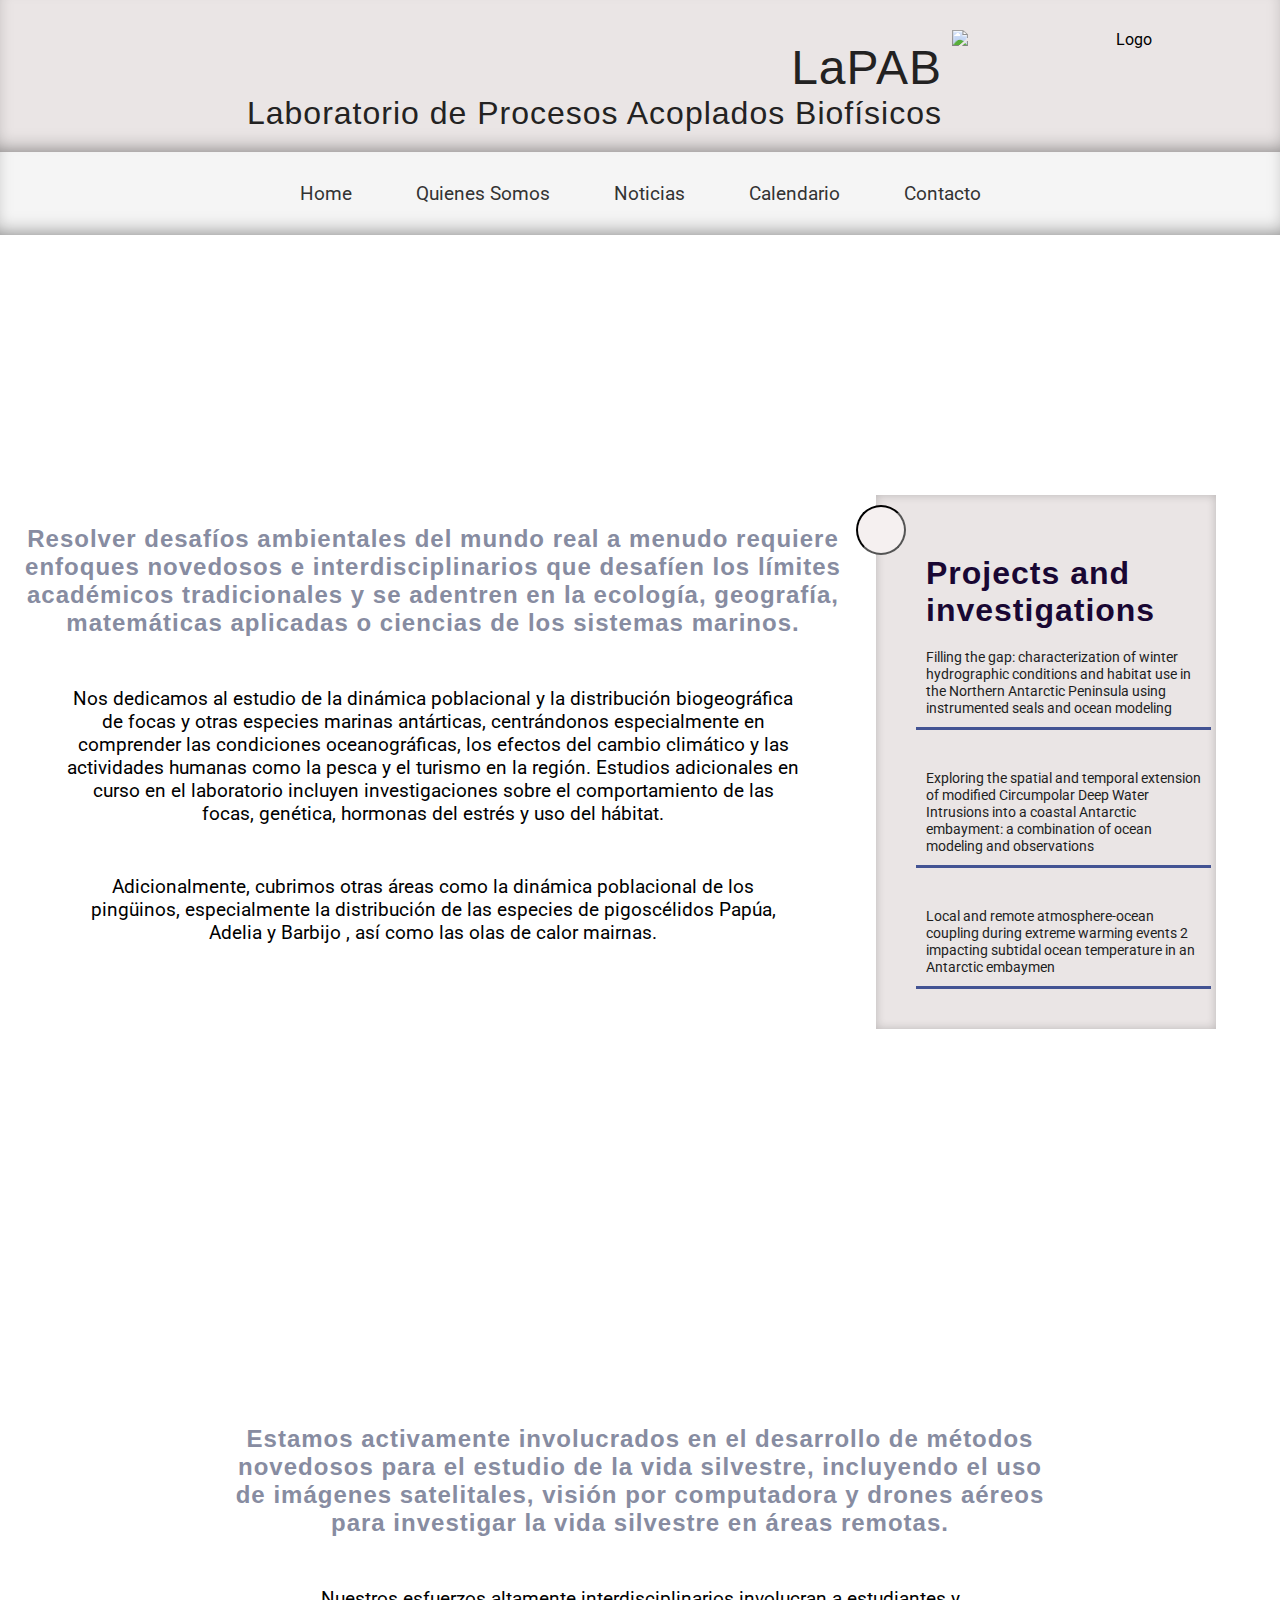
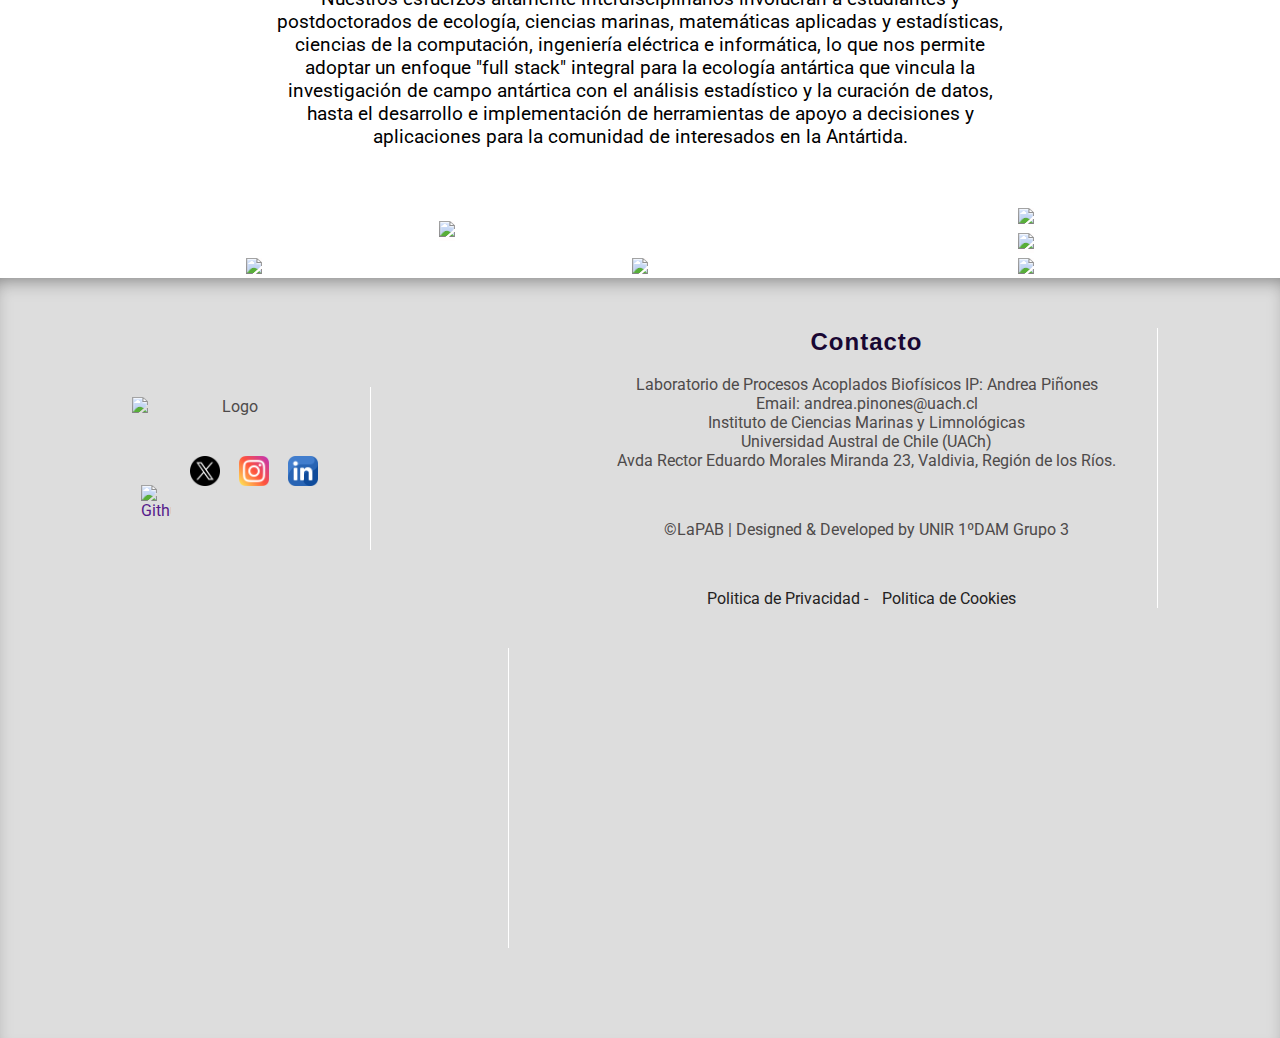
==== commit 4d0d7050: "definitivo" ====
--- a/index.html
+++ b/index.html
@@ -1,3 +1,4 @@
+
 <!DOCTYPE html>
 <html lang="en">
     <head>
@@ -117,7 +118,6 @@
 
     <!--- FOOTER (PIE DE PÁGINA)-->
     <footer style="color: rgb(77, 74, 74)" id="footer">
-        
         <div>
             <img class="logo" src="img/icon/logo-lapab-black-txt.png" alt="Logo"> 
             <div class="footer-social">
@@ -127,7 +127,6 @@
                 <a href=""><img src="img/iconos footer/linkedin_2504923.png" alt="LinkedIn"></a>
             </div>
         </div>
-
         <div >
             <h3>Contacto</h3><br>
             Laboratorio de Procesos Acoplados Biofísicos
@@ -142,11 +141,9 @@
                 <a href="#footer" onclick="cookies()">Politica de Cookies</a>
             </div>
         </div>
-
         <div class="maps">
             <iframe src="https://www.google.com/maps/embed?pb=!1m18!1m12!1m3!1d3064.9844555811674!2d-73.25281368334542!3d-39.80734047736594!2m3!1f0!2f0!3f0!3m2!1i1024!2i768!4f13.1!3m3!1m2!1s0x9615eddda9759d8f%3A0x372d280226093c64!2sEdificio%20Emilio%20Pug%C3%ADn%2C%20Facultad%20de%20Ciencias%2C%20UACh!5e0!3m2!1ses!2scl!4v1714431373219!5m2!1ses!2scl" width="600" height="450" style="border:0;" allowfullscreen="" loading="lazy" referrerpolicy="no-referrer-when-downgrade"></iframe>
         </div>
-
         <script>
             function cookies() {
               alert("Soy una cookie molesta... ¡Acéptame!");
@@ -155,9 +152,5 @@
               alert("La protección de datos es importante.");
             }
         </script>
-
-
-
-        
     </footer>
 </html>--- a/style.css
+++ b/style.css
@@ -8,24 +8,24 @@
 
 h1, h2, h3, h4 {
     font-family: 'Montserrat', sans-serif;
-    color: #190733; /* Color de los encabezados */
-    letter-spacing: 1px; /* Espaciado entre letras */
+    color: #190733; 
+    letter-spacing: 1px; 
 }
 
 h1 {
-    font-size: 2.5em; /* Tamaño del encabezado h1 */
+    font-size: 2.5em; 
 }
 
 h2 {
-    font-size: 2em; /* Tamaño del encabezado h2 */
+    font-size: 2em; 
 }
 
 h3 {
-    font-size: 1.5em; /* Tamaño del encabezado h3 */
+    font-size: 1.5em; 
 }
 
 h4 {
-    font-size: 1.2em; /* Tamaño del encabezado h4 */
+    font-size: 1.2em; 
 }
 
 
@@ -110,10 +110,8 @@
     text-align: center;
 }
 
-
 .equipo{
     width: 90vw;
-    
 }
 
 .equipo>div, .opinion {
@@ -124,10 +122,8 @@
     padding: 20px;
     vertical-align: top;
     margin: 10px;
-    transition: all 1.2s ease 0s;
-   
-}
-
+    transition: all 1.2s ease 0s; 
+}
 
 .equipo div img, .opinion img {
     width: 150px;
@@ -151,6 +147,44 @@
 .equipo div h3{
     border-top: 2px groove white;
     padding-top: 10px;
+}
+
+
+/* Estilos del footer */
+footer {
+    background-color: #ddd; /* Color de fondo en hover - neutro */
+    color: #fff; /* Texto en color blanco */
+    padding-top: 20px;
+    display: flex;
+    flex-wrap: wrap;
+    align-items: flex-start;
+    width: 100%;
+    box-shadow: inset 0 10px 20px -10px rgba(0, 0, 0, 0.5);
+    padding: 50px 0px 50px 0px;
+}
+
+footer>div{
+    border-right: 1px solid rgb(255, 255, 255);
+    padding-right: 3%;
+}
+
+
+.footer-social a img {
+    max-width: 30px;
+    height: auto;
+    margin-right: 5px;
+    margin-top: 10px;
+    transition: all 0.2 ease 0;
+}
+
+.footer-social a img:hover {
+    transform:scale(1.2);
+}
+
+.footer-links a {
+    color: rgb(35, 34, 34);
+    text-decoration: none;
+    margin-right: 10px;
 }
 
 .flex-container {
@@ -242,13 +276,14 @@
     border-radius: 8px;
 }
 
-
 #grid-container {
     display: grid;
     grid-template-columns: repeat(3, 1fr);
     grid-template-rows: repeat(3, auto);
+    overflow: hidden;
+    width: 90%;
     grid-gap: 5px;
-    overflow: hidden;
+    margin: auto;
 }
 
 #grid-container div {
@@ -260,25 +295,20 @@
 #grid-container div img{
     width: 100%;
     transition: all 0.5s ease 0s;
+    margin: 0px;
 }
 
 #grid-container:hover div img{
     opacity: 0.7;
-   
 }
 
 #grid-container div img:hover{
-    transform: scale(1.1);
     opacity: 1;
 }
 
-.large {
+#grid-container .large {
     grid-column: span 2;
     grid-row: span 2;
-}
-
-.large img{
-    height: 100%;
 }
 
 header {
@@ -289,23 +319,18 @@
     background-color: rgb(234, 229, 229);
     display: flex;
     box-shadow: inset 0 -10px 20px -10px rgba(0, 0, 0, 0.5);
-  
 }
 header .logo{
     float: right;
     margin-right: 10vw;
-
-    
-}
-
-/*Esto ha sido un experimento raro mío... necesitaba pegar el titulo al logo,
-así que le he desplazado un 10% a la izquierda. Pero como esto provocaba que se
-metiese dentro del logo, le he tenido que ampliar el margen*/
+}
+
+/*Experimental: se ha desplazado un 10% a la izquierda. Pero como esto provocaba que se
+metiese dentro del logo, se ha ampliado el margen*/
 header > div {
     position:relative;
     left: 10%;
     margin-right: 10%;
-    
 }
 
 header h1, header h2, header h3{
@@ -321,8 +346,6 @@
     font-weight: 50;
     font-size: 2em;
 }
-
-
 
 iframe, .maps iframe {
     height: 250px;
@@ -351,15 +374,80 @@
     margin: -5px; 
     transition: all 0.5s ease 0.1s;
 }
+
 .imagenes-instituciones img{
     width:100%;
     height: 100%; 
     object-fit: cover; 
 }
+
 .imagenes-instituciones a img:hover {
         transform:scale(1.2);
 }
 
+.imagenes-somos {
+    display: flex;
+    margin-bottom: 30px;
+  }
+  
+.imagenes-somos div {
+    width: 30vw;
+    height: 200px;
+    overflow: hidden; 
+    margin: -5px; 
+    transition: all 0.5s ease 0.1s;
+  }
+  
+.imagenes-somos img {
+    width: 100%; 
+    height: 100%; 
+    object-fit: cover; 
+}
+
+.imagenes-somos div:hover{
+    transform: scale(1.3);
+    z-index: 11;
+}
+
+img {
+    display: inline-block;
+    width: 350px;
+    height: auto;
+    margin-bottom: 30px;
+    margin-top: 10px;
+    margin-left: 10px;
+}
+
+.index-section h4{
+    font-size: 1.5em;
+    color: rgb(135, 140, 161);
+    font-family: 'Gill Sans', 'Gill Sans MT', Calibri, 'Trebuchet MS', sans-serif;
+}
+
+.index-section p{
+    font-size: 1.2em;
+}
+
+.index-section{
+    width: 90vw;
+    max-width: 1500px;
+}
+
+.logo {
+    max-width: 200px;
+}
+
+.maps{
+    display:flex;
+    justify-content: space-between;
+    margin: 40px 20px 40px 20px;
+  }
+
+.maps iframe {
+    height: 250px;
+    width: 450px;
+    border-radius: 10px;
+  }
 
 nav {
     background-color: rgba(245, 245, 245, 1);
@@ -372,7 +460,6 @@
     top: 0;
     z-index: 10;
     box-shadow: inset 0 -10px 20px -10px rgba(0, 0, 0, 0.5);
-
 }
 
 nav ul {
@@ -419,6 +506,10 @@
     display: block
 }
 
+.nivel_estudios{
+    display: inline-block;
+    margin-left: 40px;
+}
 .noticia-img {
     background-image: url(img/noticias-img/congreso.jpg);
     display: flex;
@@ -429,8 +520,8 @@
     background-repeat: no-repeat;
     margin-left: 40px;
     margin-top: 50px;
-
-}
+}
+
 .noticia-ol{
     text-align: center;
     list-style: none;
@@ -443,123 +534,7 @@
     background-repeat: no-repeat;
 }
 
-
-
-
-
-
-
-/* Estilos del footer */
-footer {
-    background-color: #ddd; /* Color de fondo en hover - neutro */
-    color: #fff; /* Texto en color blanco */
-    padding-top: 20px;
-    display: flex;
-    flex-wrap: wrap;
-    align-items: flex-start;
-    width: 100%;
-    box-shadow: inset 0 10px 20px -10px rgba(0, 0, 0, 0.5);
-    padding: 50px 0px 50px 0px;
-}
-
-footer>div{
-    border-right: 1px solid rgb(255, 255, 255);
-    padding-right: 3%;
-}
-
-
-/* Estilos del logo en el footer */
-.logo {
-    max-width: 200px;
-}
-
-.footer-social a img {
-    max-width: 30px;
-    height: auto;
-    margin-right: 5px;
-    margin-top: 10px;
-    transition: all 0.2 ease 0;
-}
-
-.footer-social a img:hover {
-    transform:scale(1.2);
-}
-
-
-
-.footer-links a {
-    color: rgb(35, 34, 34);
-    text-decoration: none;
-    margin-right: 10px;
-}
-
-.imagenes-somos {
-    display: flex;
-    margin-bottom: 30px;
-  }
-  
-  .imagenes-somos div {
-    width: 30vw;
-    height: 200px;
-    overflow: hidden; 
-    margin: -5px; 
-    transition: all 0.5s ease 0.1s;
-  }
-  
-  .imagenes-somos img {
-    width: 100%; 
-    height: 100%; 
-    object-fit: cover; 
-}
-
-.imagenes-somos div:hover{
-    transform: scale(1.3);
-    z-index: 11;
-
-}
-
-img {
-    display: inline-block;
-    width: 350px;
-    height: auto;
-    margin-bottom: 30px;
-    margin-top: 10px;
-    margin-left: 10px;
-}
-
-.index-section h4{
-    font-size: 1.5em;
-    color: rgb(135, 140, 161);
-    font-family: 'Gill Sans', 'Gill Sans MT', Calibri, 'Trebuchet MS', sans-serif;
-  
-}
-
-.index-section p{
-    font-size: 1.2em;
-   
-}
-
-.index-section{
-    width: 90vw;
-    max-width: 1500px;
-    
-}
-
-
-.maps{
-    display:flex;
-    justify-content: space-between;
-    margin: 40px 20px 40px 20px;
-  }
-
-.maps iframe {
-    height: 250px;
-    width: 450px;
-    border-radius: 10px;
-  }
-
-
-  .noticia {
+.noticia {
     min-width: 250px;
     margin: 20px;
     background-color: #fff;
@@ -589,14 +564,6 @@
 }
 
 
-
-#section-1{
-    height: 600px;
-    
-}
-
-
-
 .ocultar-big-screen, .mostrar-moviles{
     display: none;
 }
@@ -647,9 +614,9 @@
 .proyecto {
     display: inline-block;
     flex-wrap: wrap;
-    max-width: 1200px;
+    max-width: 1000px;
     margin: auto;
-    padding: 0PX;
+    padding: 0px 30px 0px 30px;
     text-align: left;
     font-size: 18px;
 }
@@ -659,9 +626,13 @@
     float: left;
     margin: 0 10px 20px 10px;
     border-radius: 10px;
-
-}
-
+}
+
+
+
+#section-1{
+    height: 600px;
+}
 
 /*Página de calendario*/
 
@@ -702,7 +673,6 @@
 .table a:hover{
     color: rgba(15, 24, 41, 0.904);
 }
-
 
 
 /*Para evitar saturar la página de contenido, facilitaremos el acceso a la tesis cambiando el display*/
@@ -765,19 +735,12 @@
 
 /* CUANDO EL ANCHO DE LA PANTALLA BAJA DE 800 PÍXELES DE ANCHO*/
 @media (max-width: 1050px) {
-
-    
     aside{
         display: none;
     }
 
     aside.papers li{
         display: inline; 
-       
-    }
-
-    #section-1{
-        height: auto;
     }
 
     .body-index section{
@@ -799,11 +762,17 @@
     #grid-container{
         display: flex;
         flex-wrap: wrap;
+
+    }
+
+    #grid-container div{
+        width: 40vw;
+        margin: 0px;
     }
 
     #grid-container div img{
-        max-width: 300px;
-        
+        width:100%;
+        margin: 0px;
     }
 
     #grid-container:hover div img{
@@ -811,20 +780,10 @@
     }
 
     #grid-container div img:hover{
-        transform: scale(1.1);
         opacity: 1;
     }
 
-   .index-section p, .index-section h4{
-       text-align: left;
-        margin: 2%;
-   }
-
-    #main-sec p{
-        margin: 1%;
-    }
-
-    
+   
 
     header h1, header h2, header h3{
         margin-left: 0%;
@@ -834,20 +793,29 @@
         font-size: 1.5em;
     }
 
+    .index-section p, .index-section h4{
+        text-align: left;
+         margin: 2%;
+    }
+ 
+    #main-sec p{
+         margin: 1%;
+    }
+
     nav{
         position: static;
     }
 
-    
-
-
-
     .ocultar-big-screen{
         display:inline-block;
     }
 
     .ocultar-small-screen{
         display:none;
+    }
+
+    #section-1{
+        height: auto;
     }
 
     .table{
@@ -877,10 +845,6 @@
     #titular-1{
         background-image: url(img/assets/titular-1.jpg);
     }
-
-    
-
-
 }
 
 /*Solo para móviles*/
@@ -896,7 +860,10 @@
         padding-bottom: 20px;
         padding-top: 20px;
     }
-    
+
+    #grid-container div img{
+        max-width: 100%;
+    }
     
     .mostrar-moviles{
         display:block;
